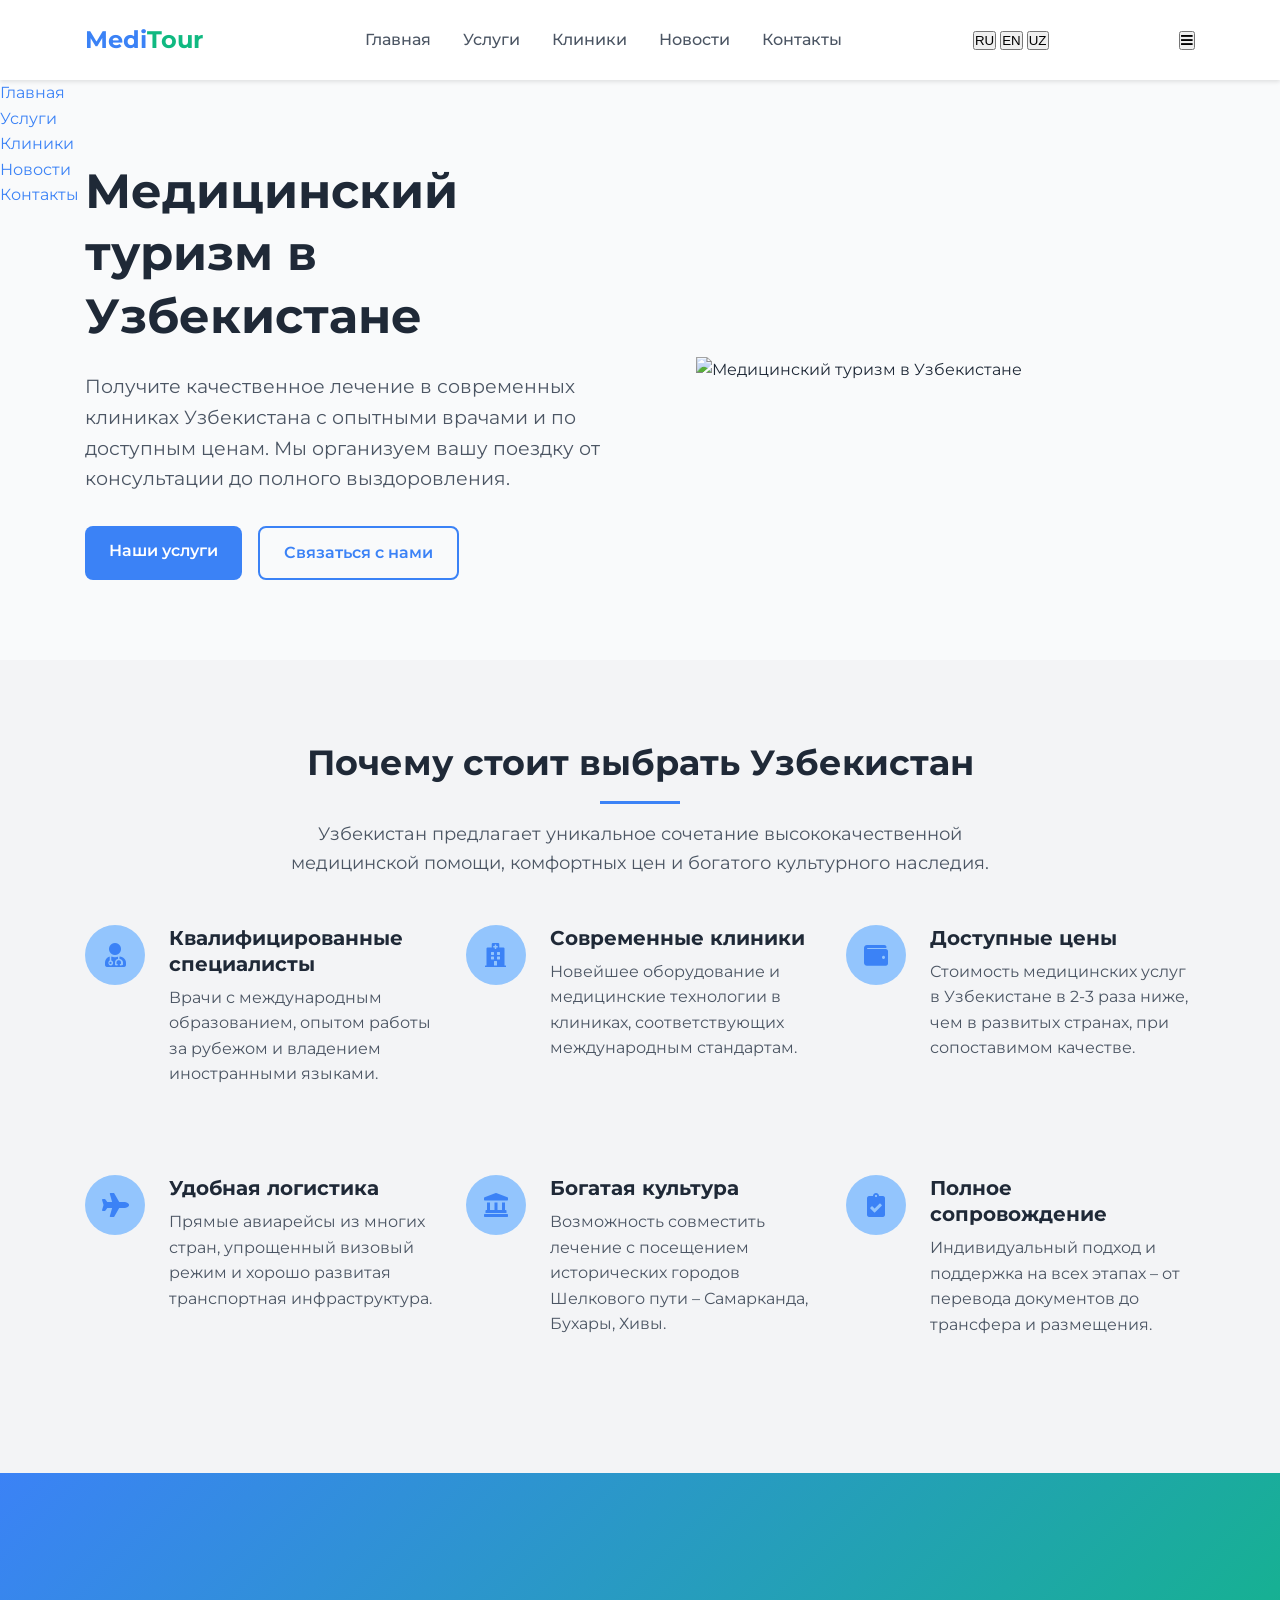
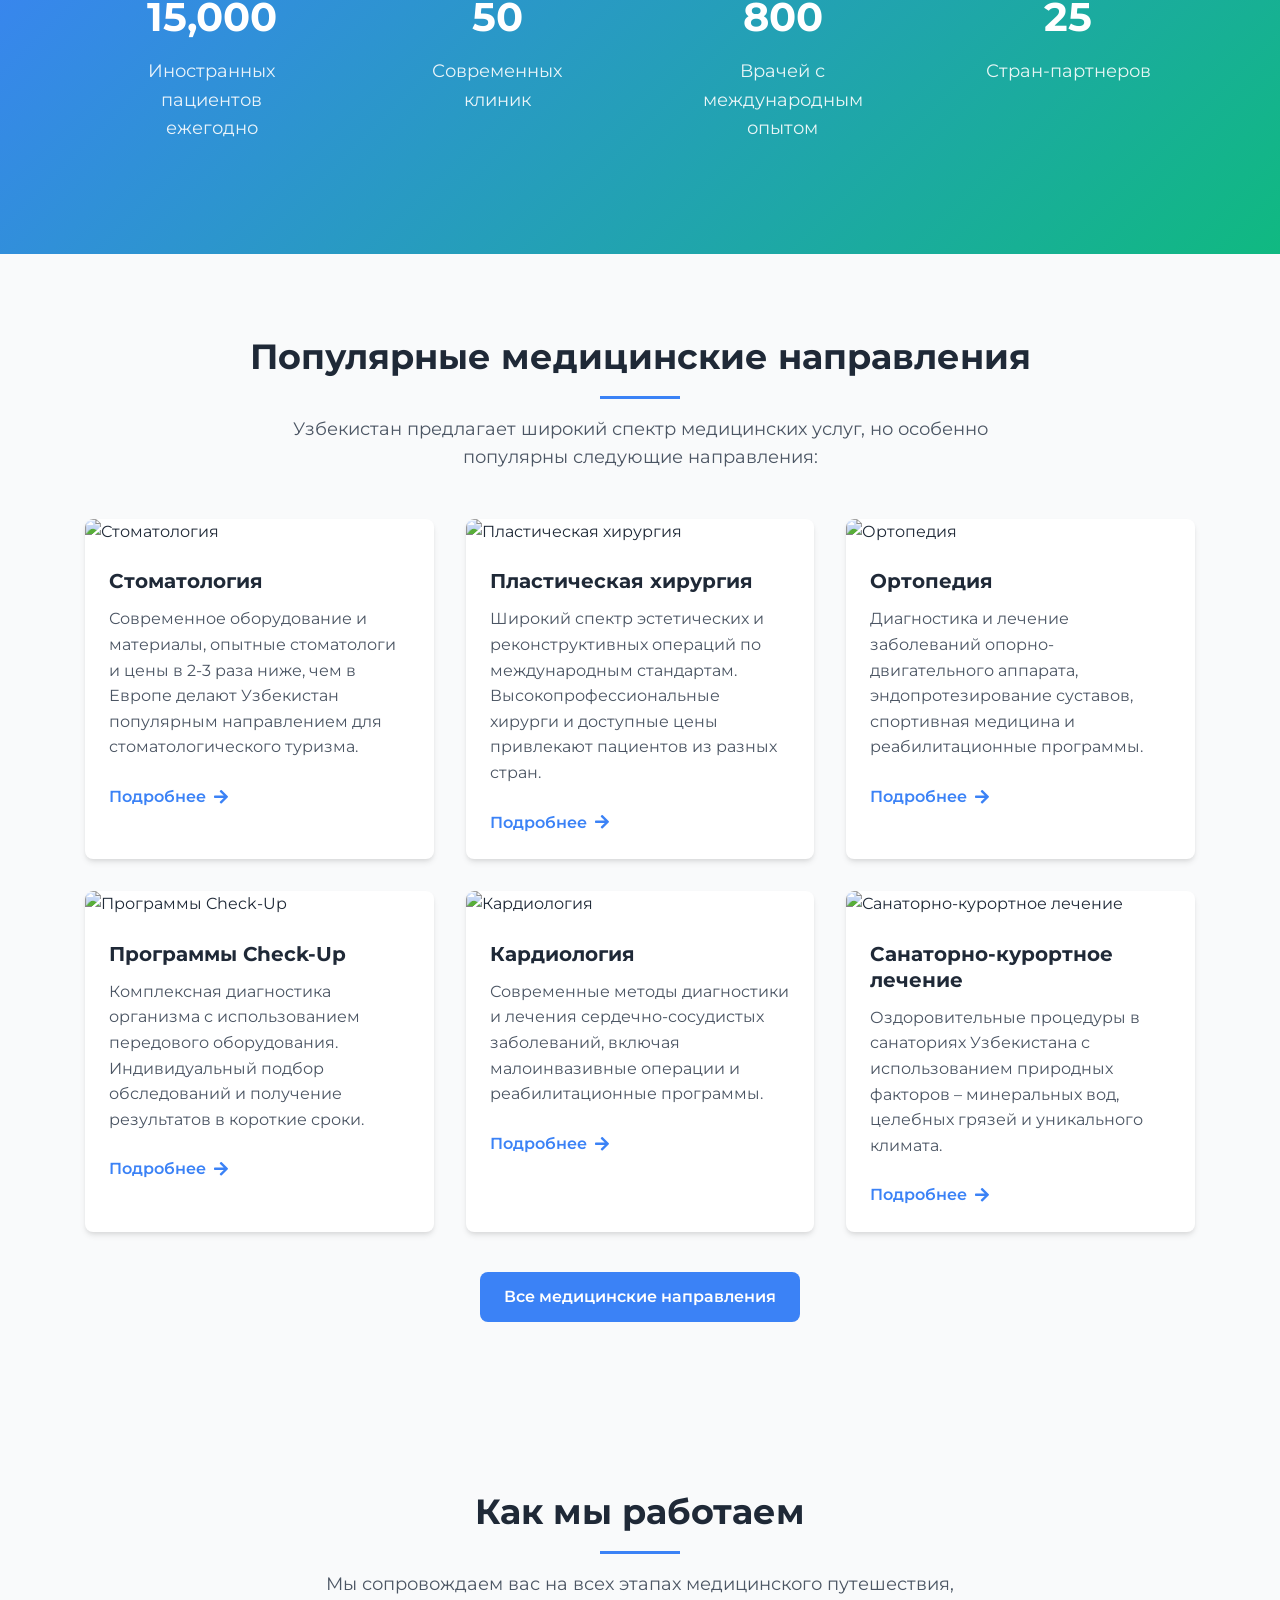
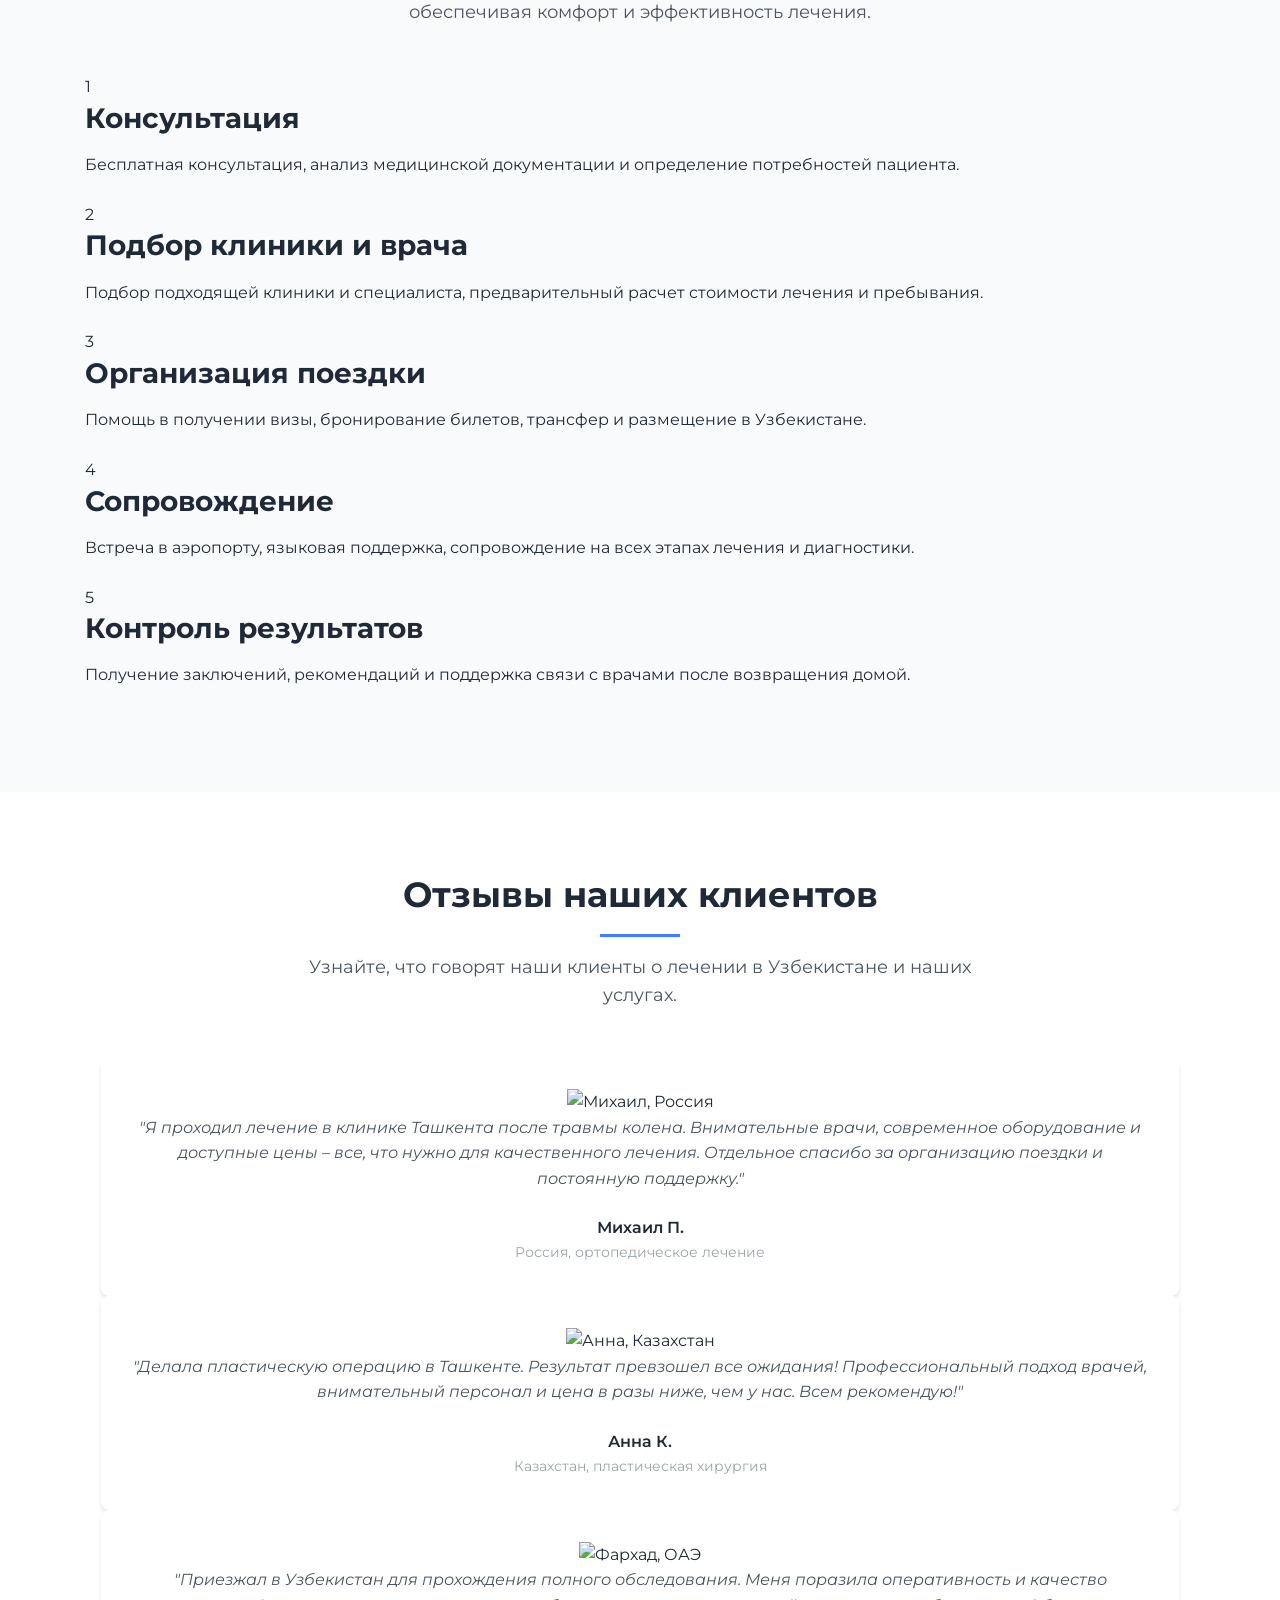
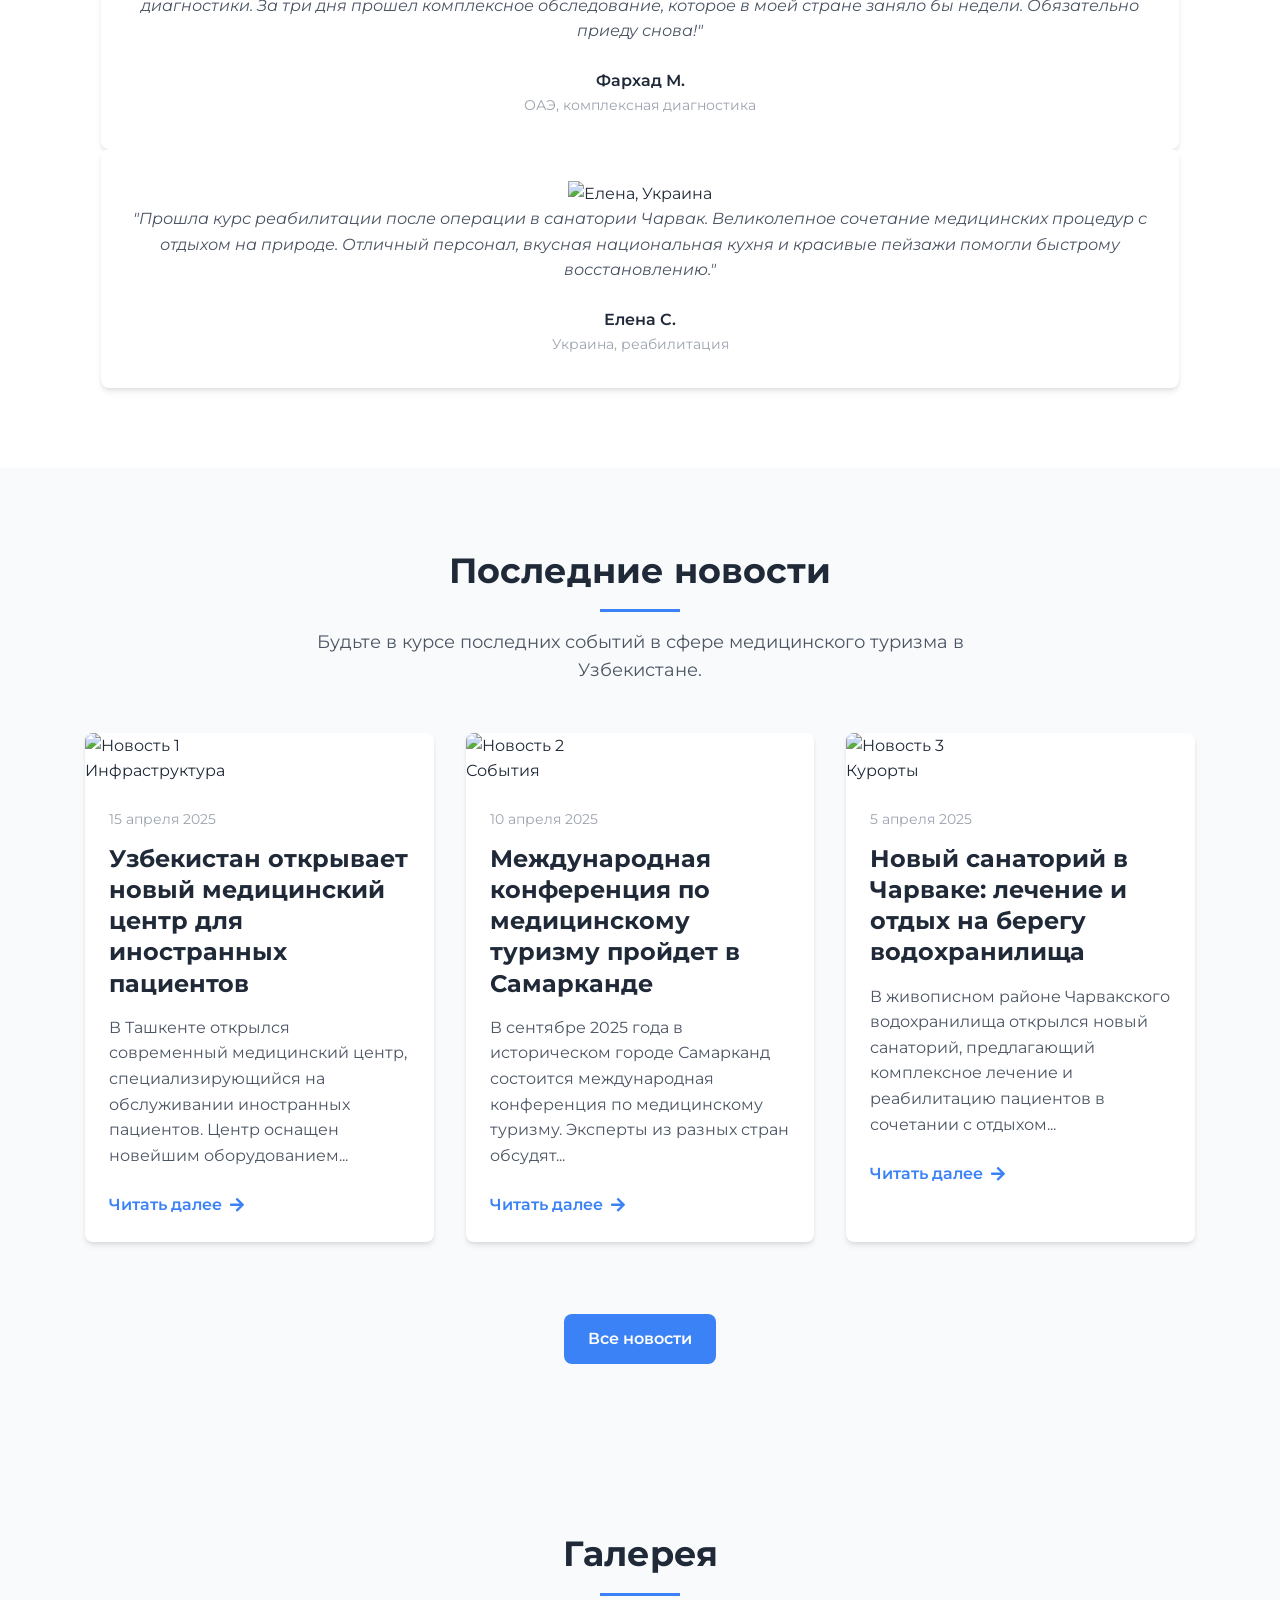
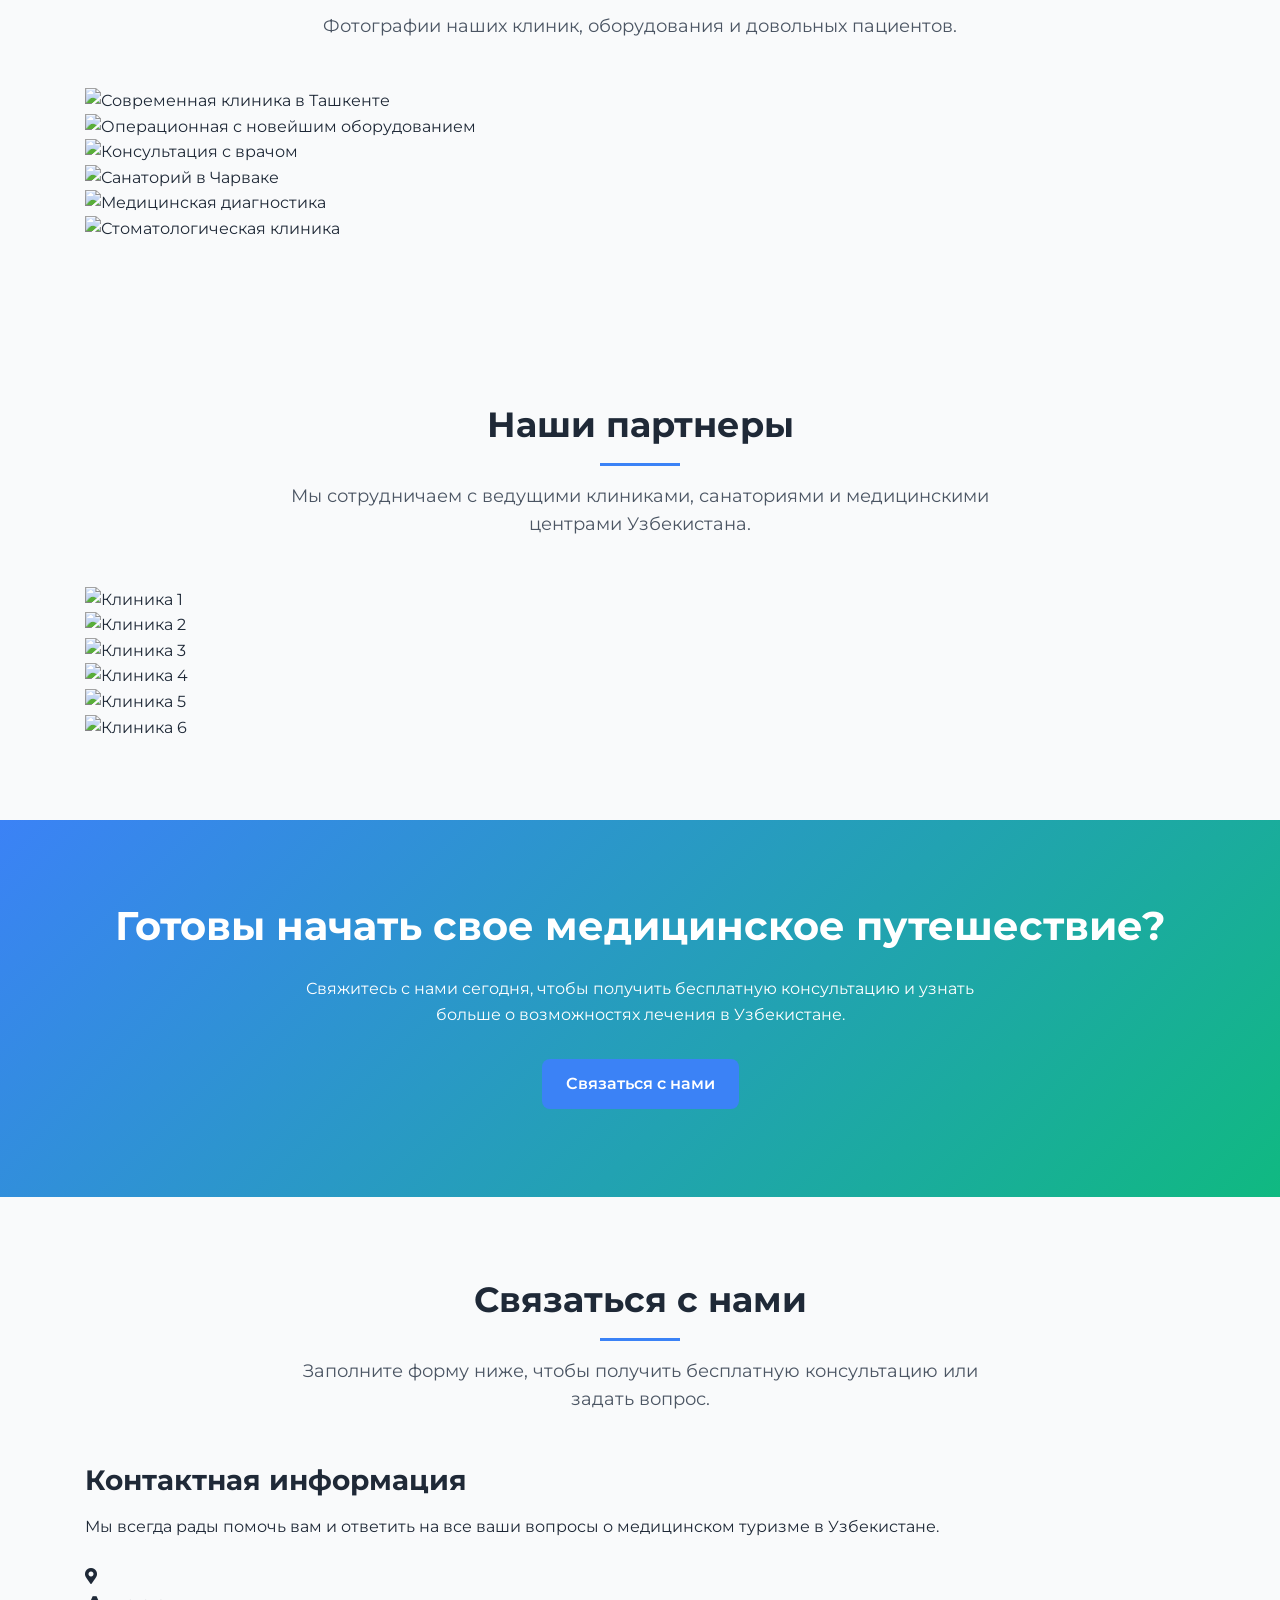
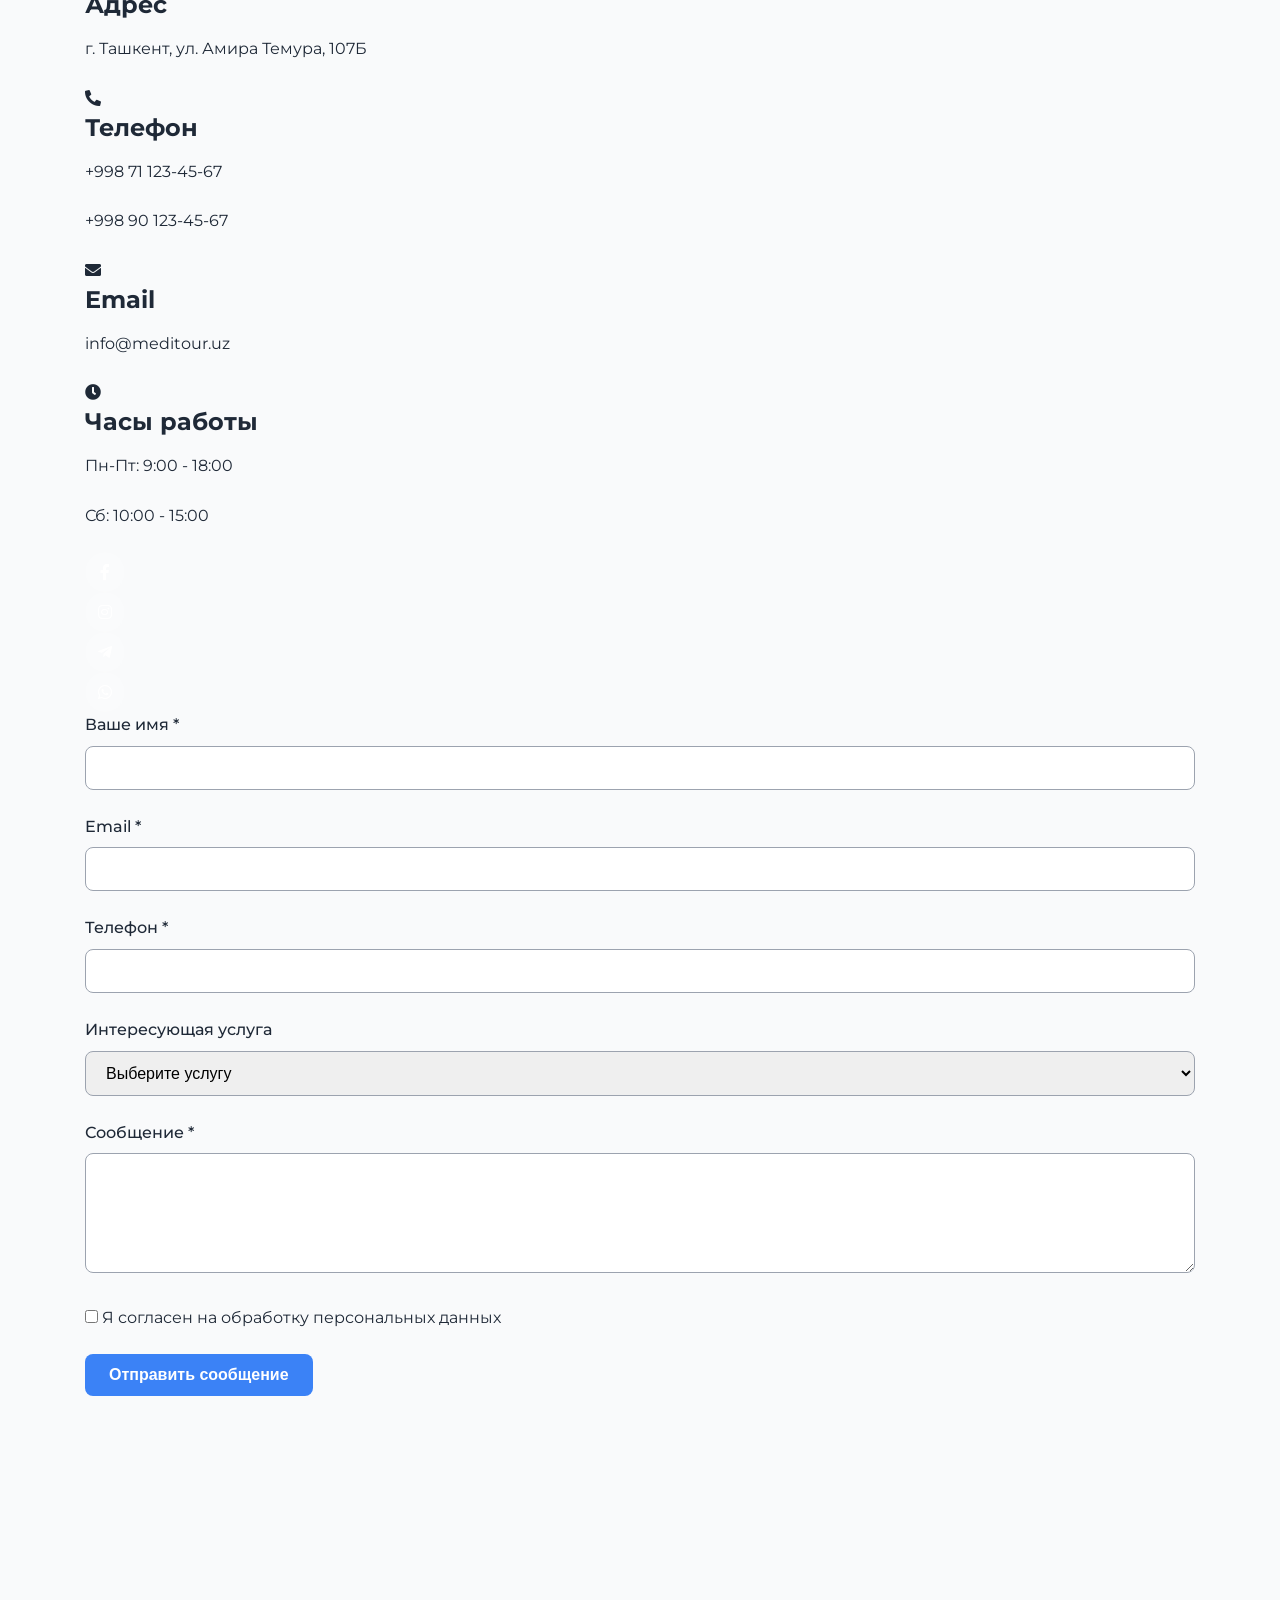
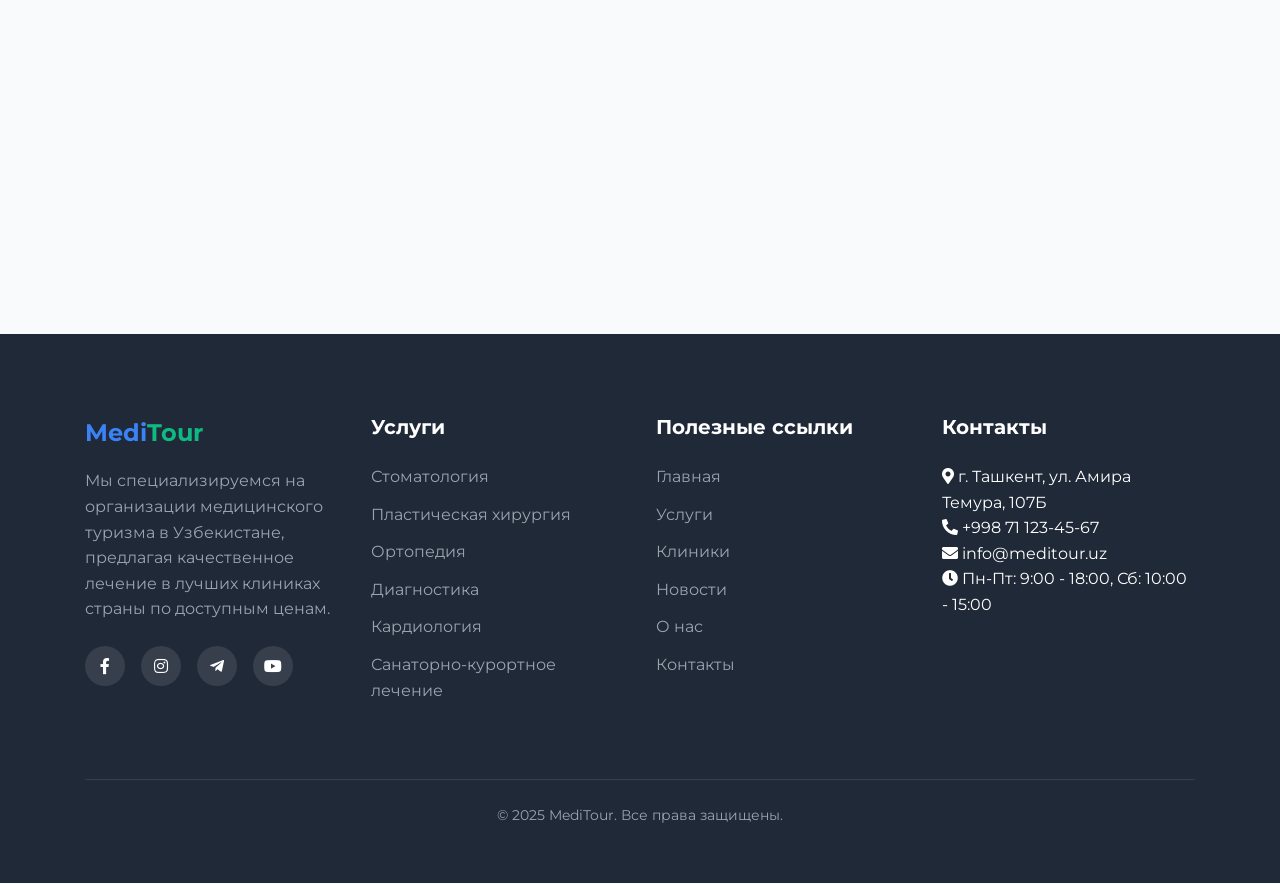
==== index.html @ 04b33776 "Add files via upload" ====
<!DOCTYPE html>
<html lang="en">
<head>
    <meta charset="UTF-8">
    <meta name="viewport" content="width=device-width, initial-scale=1.0">
    <title>Медицинский туризм в Узбекистане - MediTour</title>
    <meta name="description" content="Качественное медицинское обслуживание в Узбекистане для иностранных пациентов. Современные клиники, опытные врачи, доступные цены.">
    
    <!-- Favicon -->
    <link rel="icon" href="img/favicon.ico" type="image/x-icon">
    
    <!-- CSS -->
    <link rel="stylesheet" href="css/style.css">
    <link rel="stylesheet" href="css/animations.css">
    <link rel="stylesheet" href="css/responsive.css">
    
    <!-- Font Awesome -->
    <link rel="stylesheet" href="https://cdnjs.cloudflare.com/ajax/libs/font-awesome/5.15.4/css/all.min.css">
</head>
<body>
    <!-- Шапка сайта -->
    <header class="header">
        <div class="container header-container">
            <div class="logo">
                <a href="index.html" class="logo-text"><span class="primary">Medi</span><span class="secondary">Tour</span></a>
            </div>
            
            <nav class="nav">
                <ul class="nav-list">
                    <li class="nav-item"><a href="index.html" class="nav-link active">Главная</a></li>
                    <li class="nav-item"><a href="services.html" class="nav-link">Услуги</a></li>
                    <li class="nav-item"><a href="locations.html" class="nav-link">Клиники</a></li>
                    <li class="nav-item"><a href="news.html" class="nav-link">Новости</a></li>
                    <li class="nav-item"><a href="#contact" class="nav-link">Контакты</a></li>
                </ul>
            </nav>
            
            <div class="lang-switcher">
                <button class="lang-btn active" data-lang="ru">RU</button>
                <button class="lang-btn" data-lang="en">EN</button>
                <button class="lang-btn" data-lang="uz">UZ</button>
            </div>
            
            <button class="mobile-menu-toggle">
                <i class="fas fa-bars"></i>
            </button>
        </div>
        
        <!-- Мобильное меню -->
        <div class="mobile-menu">
            <ul class="mobile-menu-list">
                <li class="mobile-menu-item"><a href="index.html" class="mobile-menu-link active">Главная</a></li>
                <li class="mobile-menu-item"><a href="services.html" class="mobile-menu-link">Услуги</a></li>
                <li class="mobile-menu-item"><a href="locations.html" class="mobile-menu-link">Клиники</a></li>
                <li class="mobile-menu-item"><a href="news.html" class="mobile-menu-link">Новости</a></li>
                <li class="mobile-menu-item"><a href="#contact" class="mobile-menu-link">Контакты</a></li>
            </ul>
        </div>
    </header>

    <!-- Главная секция -->
    <section class="hero">
        <div class="container hero-content">
            <div class="hero-text slide-in-left">
                <h1 class="hero-title">Медицинский туризм в Узбекистане</h1>
                <p class="hero-subtitle">Получите качественное лечение в современных клиниках Узбекистана с опытными врачами и по доступным ценам. Мы организуем вашу поездку от консультации до полного выздоровления.</p>
                <div class="btn-group">
                    <a href="services.html" class="btn btn-primary btn-ripple">Наши услуги</a>
                    <a href="#contact" class="btn btn-outline">Связаться с нами</a>
                </div>
            </div>
            <div class="hero-image slide-in-right">
                <img src="img/hero-image.jpg" alt="Медицинский туризм в Узбекистане">
            </div>
        </div>
    </section>

    <!-- Секция преимуществ -->
    <section class="section features">
        <div class="container">
            <div class="section-header">
                <h2 class="section-title fade-in">Почему стоит выбрать Узбекистан</h2>
                <div class="section-divider"></div>
                <p class="section-subtitle fade-in">Узбекистан предлагает уникальное сочетание высококачественной медицинской помощи, комфортных цен и богатого культурного наследия.</p>
            </div>
            
            <div class="grid grid-3">
                <div class="feature-item fade-in">
                    <div class="feature-icon">
                        <i class="fas fa-user-md"></i>
                    </div>
                    <div class="feature-content">
                        <h3>Квалифицированные специалисты</h3>
                        <p>Врачи с международным образованием, опытом работы за рубежом и владением иностранными языками.</p>
                    </div>
                </div>
                
                <div class="feature-item fade-in delay-1">
                    <div class="feature-icon">
                        <i class="fas fa-hospital"></i>
                    </div>
                    <div class="feature-content">
                        <h3>Современные клиники</h3>
                        <p>Новейшее оборудование и медицинские технологии в клиниках, соответствующих международным стандартам.</p>
                    </div>
                </div>
                
                <div class="feature-item fade-in delay-2">
                    <div class="feature-icon">
                        <i class="fas fa-wallet"></i>
                    </div>
                    <div class="feature-content">
                        <h3>Доступные цены</h3>
                        <p>Стоимость медицинских услуг в Узбекистане в 2-3 раза ниже, чем в развитых странах, при сопоставимом качестве.</p>
                    </div>
                </div>
                
                <div class="feature-item fade-in delay-3">
                    <div class="feature-icon">
                        <i class="fas fa-plane"></i>
                    </div>
                    <div class="feature-content">
                        <h3>Удобная логистика</h3>
                        <p>Прямые авиарейсы из многих стран, упрощенный визовый режим и хорошо развитая транспортная инфраструктура.</p>
                    </div>
                </div>
                
                <div class="feature-item fade-in delay-4">
                    <div class="feature-icon">
                        <i class="fas fa-landmark"></i>
                    </div>
                    <div class="feature-content">
                        <h3>Богатая культура</h3>
                        <p>Возможность совместить лечение с посещением исторических городов Шелкового пути – Самарканда, Бухары, Хивы.</p>
                    </div>
                </div>
                
                <div class="feature-item fade-in delay-5">
                    <div class="feature-icon">
                        <i class="fas fa-clipboard-check"></i>
                    </div>
                    <div class="feature-content">
                        <h3>Полное сопровождение</h3>
                        <p>Индивидуальный подход и поддержка на всех этапах – от перевода документов до трансфера и размещения.</p>
                    </div>
                </div>
            </div>
        </div>
    </section>

    <!-- Статистика -->
    <section class="section stats">
        <div class="container">
            <div class="stats-grid">
                <div class="stat-item fade-in">
                    <div class="stat-number counter" data-target="15000">0</div>
                    <div class="stat-text">Иностранных пациентов ежегодно</div>
                </div>
                
                <div class="stat-item fade-in delay-1">
                    <div class="stat-number counter" data-target="50">0</div>
                    <div class="stat-text">Современных клиник</div>
                </div>
                
                <div class="stat-item fade-in delay-2">
                    <div class="stat-number counter" data-target="800">0</div>
                    <div class="stat-text">Врачей с международным опытом</div>
                </div>
                
                <div class="stat-item fade-in delay-3">
                    <div class="stat-number counter" data-target="25">0</div>
                    <div class="stat-text">Стран-партнеров</div>
                </div>
            </div>
        </div>
    </section>

    <!-- Популярные направления -->
    <section class="section services">
        <div class="container">
            <div class="section-header">
                <h2 class="section-title fade-in">Популярные медицинские направления</h2>
                <div class="section-divider"></div>
                <p class="section-subtitle fade-in">Узбекистан предлагает широкий спектр медицинских услуг, но особенно популярны следующие направления:</p>
            </div>
            
            <div class="grid grid-3">
                <div class="card service-card fade-in">
                    <div class="image-zoom">
                        <img src="img/services/dental.jpg" alt="Стоматология" class="card-image">
                    </div>
                    <div class="card-content">
                        <h3 class="card-title">Стоматология</h3>
                        <p class="card-text">Современное оборудование и материалы, опытные стоматологи и цены в 2-3 раза ниже, чем в Европе делают Узбекистан популярным направлением для стоматологического туризма.</p>
                        <a href="services.html#dental" class="card-link">Подробнее <i class="fas fa-arrow-right"></i></a>
                    </div>
                </div>
                
                <div class="card service-card fade-in delay-1">
                    <div class="image-zoom">
                        <img src="img/services/plastic.jpg" alt="Пластическая хирургия" class="card-image">
                    </div>
                    <div class="card-content">
                        <h3 class="card-title">Пластическая хирургия</h3>
                        <p class="card-text">Широкий спектр эстетических и реконструктивных операций по международным стандартам. Высокопрофессиональные хирурги и доступные цены привлекают пациентов из разных стран.</p>
                        <a href="services.html#plastic" class="card-link">Подробнее <i class="fas fa-arrow-right"></i></a>
                    </div>
                </div>
                
                <div class="card service-card fade-in delay-2">
                    <div class="image-zoom">
                        <img src="img/services/orthopedics.jpg" alt="Ортопедия" class="card-image">
                    </div>
                    <div class="card-content">
                        <h3 class="card-title">Ортопедия</h3>
                        <p class="card-text">Диагностика и лечение заболеваний опорно-двигательного аппарата, эндопротезирование суставов, спортивная медицина и реабилитационные программы.</p>
                        <a href="services.html#orthopedics" class="card-link">Подробнее <i class="fas fa-arrow-right"></i></a>
                    </div>
                </div>
                
                <div class="card service-card fade-in delay-3">
                    <div class="image-zoom">
                        <img src="img/services/checkup.jpg" alt="Программы Check-Up" class="card-image">
                    </div>
                    <div class="card-content">
                        <h3 class="card-title">Программы Check-Up</h3>
                        <p class="card-text">Комплексная диагностика организма с использованием передового оборудования. Индивидуальный подбор обследований и получение результатов в короткие сроки.</p>
                        <a href="services.html#checkup" class="card-link">Подробнее <i class="fas fa-arrow-right"></i></a>
                    </div>
                </div>
                
                <div class="card service-card fade-in delay-4">
                    <div class="image-zoom">
                        <img src="img/services/cardiology.jpg" alt="Кардиология" class="card-image">
                    </div>
                    <div class="card-content">
                        <h3 class="card-title">Кардиология</h3>
                        <p class="card-text">Современные методы диагностики и лечения сердечно-сосудистых заболеваний, включая малоинвазивные операции и реабилитационные программы.</p>
                        <a href="services.html#cardiology" class="card-link">Подробнее <i class="fas fa-arrow-right"></i></a>
                    </div>
                </div>
                
                <div class="card service-card fade-in delay-5">
                    <div class="image-zoom">
                        <img src="img/services/spa.jpg" alt="Санаторно-курортное лечение" class="card-image">
                    </div>
                    <div class="card-content">
                        <h3 class="card-title">Санаторно-курортное лечение</h3>
                        <p class="card-text">Оздоровительные процедуры в санаториях Узбекистана с использованием природных факторов – минеральных вод, целебных грязей и уникального климата.</p>
                        <a href="services.html#spa" class="card-link">Подробнее <i class="fas fa-arrow-right"></i></a>
                    </div>
                </div>
            </div>
            
            <div class="text-center mt-5">
                <a href="services.html" class="btn btn-primary btn-ripple fade-in">Все медицинские направления</a>
            </div>
        </div>
    </section>

    <!-- Как мы работаем -->
    <section class="section process bg-gray-light">
        <div class="container">
            <div class="section-header">
                <h2 class="section-title fade-in">Как мы работаем</h2>
                <div class="section-divider"></div>
                <p class="section-subtitle fade-in">Мы сопровождаем вас на всех этапах медицинского путешествия, обеспечивая комфорт и эффективность лечения.</p>
            </div>
            
            <div class="process-steps">
                <div class="process-step fade-in">
                    <div class="process-step-number">1</div>
                    <div class="process-step-content">
                        <h3>Консультация</h3>
                        <p>Бесплатная консультация, анализ медицинской документации и определение потребностей пациента.</p>
                    </div>
                </div>
                
                <div class="process-step fade-in delay-1">
                    <div class="process-step-number">2</div>
                    <div class="process-step-content">
                        <h3>Подбор клиники и врача</h3>
                        <p>Подбор подходящей клиники и специалиста, предварительный расчет стоимости лечения и пребывания.</p>
                    </div>
                </div>
                
                <div class="process-step fade-in delay-2">
                    <div class="process-step-number">3</div>
                    <div class="process-step-content">
                        <h3>Организация поездки</h3>
                        <p>Помощь в получении визы, бронирование билетов, трансфер и размещение в Узбекистане.</p>
                    </div>
                </div>
                
                <div class="process-step fade-in delay-3">
                    <div class="process-step-number">4</div>
                    <div class="process-step-content">
                        <h3>Сопровождение</h3>
                        <p>Встреча в аэропорту, языковая поддержка, сопровождение на всех этапах лечения и диагностики.</p>
                    </div>
                </div>
                
                <div class="process-step fade-in delay-4">
                    <div class="process-step-number">5</div>
                    <div class="process-step-content">
                        <h3>Контроль результатов</h3>
                        <p>Получение заключений, рекомендаций и поддержка связи с врачами после возвращения домой.</p>
                    </div>
                </div>
            </div>
        </div>
    </section>

    <!-- Отзывы клиентов -->
    <section class="section testimonials">
        <div class="container">
            <div class="section-header">
                <h2 class="section-title fade-in">Отзывы наших клиентов</h2>
                <div class="section-divider"></div>
                <p class="section-subtitle fade-in">Узнайте, что говорят наши клиенты о лечении в Узбекистане и наших услугах.</p>
            </div>
            
            <div class="testimonials-slider fade-in">
                <div class="testimonial-item">
                    <div class="testimonial-image">
                        <img src="img/testimonials/client1.jpg" alt="Михаил, Россия">
                    </div>
                    <div class="testimonial-text">
                        <p>"Я проходил лечение в клинике Ташкента после травмы колена. Внимательные врачи, современное оборудование и доступные цены – все, что нужно для качественного лечения. Отдельное спасибо за организацию поездки и постоянную поддержку."</p>
                    </div>
                    <div class="testimonial-author">Михаил П.</div>
                    <div class="testimonial-role">Россия, ортопедическое лечение</div>
                </div>
                
                <div class="testimonial-item">
                    <div class="testimonial-image">
                        <img src="img/testimonials/client2.jpg" alt="Анна, Казахстан">
                    </div>
                    <div class="testimonial-text">
                        <p>"Делала пластическую операцию в Ташкенте. Результат превзошел все ожидания! Профессиональный подход врачей, внимательный персонал и цена в разы ниже, чем у нас. Всем рекомендую!"</p>
                    </div>
                    <div class="testimonial-author">Анна К.</div>
                    <div class="testimonial-role">Казахстан, пластическая хирургия</div>
                </div>
                
                <div class="testimonial-item">
                    <div class="testimonial-image">
                        <img src="img/testimonials/client3.jpg" alt="Фархад, ОАЭ">
                    </div>
                    <div class="testimonial-text">
                        <p>"Приезжал в Узбекистан для прохождения полного обследования. Меня поразила оперативность и качество диагностики. За три дня прошел комплексное обследование, которое в моей стране заняло бы недели. Обязательно приеду снова!"</p>
                    </div>
                    <div class="testimonial-author">Фархад М.</div>
                    <div class="testimonial-role">ОАЭ, комплексная диагностика</div>
                </div>
                
                <div class="testimonial-item">
                    <div class="testimonial-image">
                        <img src="img/testimonials/client4.jpg" alt="Елена, Украина">
                    </div>
                    <div class="testimonial-text">
                        <p>"Прошла курс реабилитации после операции в санатории Чарвак. Великолепное сочетание медицинских процедур с отдыхом на природе. Отличный персонал, вкусная национальная кухня и красивые пейзажи помогли быстрому восстановлению."</p>
                    </div>
                    <div class="testimonial-author">Елена С.</div>
                    <div class="testimonial-role">Украина, реабилитация</div>
                </div>
            </div>
        </div>
    </section>

    <!-- Последние новости -->
    <section class="section news">
        <div class="container">
            <div class="section-header">
                <h2 class="section-title fade-in">Последние новости</h2>
                <div class="section-divider"></div>
                <p class="section-subtitle fade-in">Будьте в курсе последних событий в сфере медицинского туризма в Узбекистане.</p>
            </div>
            
            <div class="grid grid-3" id="news-container">
                <!-- Новости будут загружены с помощью JavaScript -->
                <!-- Заглушки для демонстрации -->
                <div class="news-item fade-in">
                    <div class="news-image-container">
                        <img src="img/news/news-1.jpg" alt="Новость 1" class="news-image">
                        <div class="news-category">Инфраструктура</div>
                    </div>
                    <div class="news-content">
                        <div class="news-date">15 апреля 2025</div>
                        <h3 class="news-title">Узбекистан открывает новый медицинский центр для иностранных пациентов</h3>
                        <p class="news-text">В Ташкенте открылся современный медицинский центр, специализирующийся на обслуживании иностранных пациентов. Центр оснащен новейшим оборудованием...</p>
                        <a href="news-detail.html?id=1" class="news-link">Читать далее <i class="fas fa-arrow-right"></i></a>
                    </div>
                </div>
                
                <div class="news-item fade-in delay-1">
                    <div class="news-image-container">
                        <img src="img/news/news-2.jpg" alt="Новость 2" class="news-image">
                        <div class="news-category">События</div>
                    </div>
                    <div class="news-content">
                        <div class="news-date">10 апреля 2025</div>
                        <h3 class="news-title">Международная конференция по медицинскому туризму пройдет в Самарканде</h3>
                        <p class="news-text">В сентябре 2025 года в историческом городе Самарканд состоится международная конференция по медицинскому туризму. Эксперты из разных стран обсудят...</p>
                        <a href="news-detail.html?id=2" class="news-link">Читать далее <i class="fas fa-arrow-right"></i></a>
                    </div>
                </div>
                
                <div class="news-item fade-in delay-2">
                    <div class="news-image-container">
                        <img src="img/news/news-3.jpg" alt="Новость 3" class="news-image">
                        <div class="news-category">Курорты</div>
                    </div>
                    <div class="news-content">
                        <div class="news-date">5 апреля 2025</div>
                        <h3 class="news-title">Новый санаторий в Чарваке: лечение и отдых на берегу водохранилища</h3>
                        <p class="news-text">В живописном районе Чарвакского водохранилища открылся новый санаторий, предлагающий комплексное лечение и реабилитацию пациентов в сочетании с отдыхом...</p>
                        <a href="news-detail.html?id=3" class="news-link">Читать далее <i class="fas fa-arrow-right"></i></a>
                    </div>
                </div>
            </div>
            
            <div class="text-center mt-5">
                <a href="news.html" class="btn btn-primary btn-ripple fade-in">Все новости</a>
            </div>
        </div>
    </section>

    <!-- Галерея -->
    <section class="section gallery">
        <div class="container">
            <div class="section-header">
                <h2 class="section-title fade-in">Галерея</h2>
                <div class="section-divider"></div>
                <p class="section-subtitle fade-in">Фотографии наших клиник, оборудования и довольных пациентов.</p>
            </div>
            
            <div class="gallery-grid fade-in">
                <div class="gallery-item">
                    <img src="img/gallery/gallery-1.jpg" alt="Современная клиника в Ташкенте">
                </div>
                <div class="gallery-item">
                    <img src="img/gallery/gallery-2.jpg" alt="Операционная с новейшим оборудованием">
                </div>
                <div class="gallery-item">
                    <img src="img/gallery/gallery-3.jpg" alt="Консультация с врачом">
                </div>
                <div class="gallery-item">
                    <img src="img/gallery/gallery-4.jpg" alt="Санаторий в Чарваке">
                </div>
                <div class="gallery-item">
                    <img src="img/gallery/gallery-5.jpg" alt="Медицинская диагностика">
                </div>
                <div class="gallery-item">
                    <img src="img/gallery/gallery-6.jpg" alt="Стоматологическая клиника">
                </div>
            </div>
        </div>
    </section>

    <!-- Партнеры -->
    <section class="section partners">
        <div class="container">
            <div class="section-header">
                <h2 class="section-title fade-in">Наши партнеры</h2>
                <div class="section-divider"></div>
                <p class="section-subtitle fade-in">Мы сотрудничаем с ведущими клиниками, санаториями и медицинскими центрами Узбекистана.</p>
            </div>
            
            <div class="partners-slider fade-in">
                <div class="partner-item">
                    <img src="img/partners/partner-1.png" alt="Клиника 1">
                </div>
                <div class="partner-item">
                    <img src="img/partners/partner-2.png" alt="Клиника 2">
                </div>
                <div class="partner-item">
                    <img src="img/partners/partner-3.png" alt="Клиника 3">
                </div>
                <div class="partner-item">
                    <img src="img/partners/partner-4.png" alt="Клиника 4">
                </div>
                <div class="partner-item">
                    <img src="img/partners/partner-5.png" alt="Клиника 5">
                </div>
                <div class="partner-item">
                    <img src="img/partners/partner-6.png" alt="Клиника 6">
                </div>
            </div>
        </div>
    </section>

    <!-- CTA секция -->
    <section class="section cta">
        <div class="container">
            <h2 class="cta-title fade-in">Готовы начать свое медицинское путешествие?</h2>
            <p class="cta-text fade-in">Свяжитесь с нами сегодня, чтобы получить бесплатную консультацию и узнать больше о возможностях лечения в Узбекистане.</p>
            <a href="#contact" class="btn btn-primary btn-ripple fade-in">Связаться с нами</a>
        </div>
    </section>

    <!-- Контактная форма -->
    <section id="contact" class="section contact">
        <div class="container">
            <div class="section-header">
                <h2 class="section-title fade-in">Связаться с нами</h2>
                <div class="section-divider"></div>
                <p class="section-subtitle fade-in">Заполните форму ниже, чтобы получить бесплатную консультацию или задать вопрос.</p>
            </div>
            
            <div class="contact-form-container">
                <div class="contact-info slide-in-left">
                    <h3>Контактная информация</h3>
                    <p>Мы всегда рады помочь вам и ответить на все ваши вопросы о медицинском туризме в Узбекистане.</p>
                    
                    <ul class="contact-info-list">
                        <li>
                            <i class="fas fa-map-marker-alt"></i>
                            <div>
                                <h4>Адрес</h4>
                                <p>г. Ташкент, ул. Амира Темура, 107Б</p>
                            </div>
                        </li>
                        <li>
                            <i class="fas fa-phone-alt"></i>
                            <div>
                                <h4>Телефон</h4>
                                <p>+998 71 123-45-67</p>
                                <p>+998 90 123-45-67</p>
                            </div>
                        </li>
                        <li>
                            <i class="fas fa-envelope"></i>
                            <div>
                                <h4>Email</h4>
                                <p>info@meditour.uz</p>
                            </div>
                        </li>
                        <li>
                            <i class="fas fa-clock"></i>
                            <div>
                                <h4>Часы работы</h4>
                                <p>Пн-Пт: 9:00 - 18:00</p>
                                <p>Сб: 10:00 - 15:00</p>
                            </div>
                        </li>
                    </ul>
                    
                    <div class="social-links">
                        <a href="#" class="social-link"><i class="fab fa-facebook-f"></i></a>
                        <a href="#" class="social-link"><i class="fab fa-instagram"></i></a>
                        <a href="#" class="social-link"><i class="fab fa-telegram-plane"></i></a>
                        <a href="#" class="social-link"><i class="fab fa-whatsapp"></i></a>
                    </div>
                </div>
                
                <div class="contact-form slide-in-right">
                    <form id="contact-form">
                        <div class="form-group">
                            <label for="name" class="form-label">Ваше имя *</label>
                            <input type="text" id="name" class="form-control" required>
                        </div>
                        
                        <div class="form-group">
                            <label for="email" class="form-label">Email *</label>
                            <input type="email" id="email" class="form-control" required>
                        </div>
                        
                        <div class="form-group">
                            <label for="phone" class="form-label">Телефон *</label>
                            <input type="tel" id="phone" class="form-control" required>
                        </div>
                        
                        <div class="form-group">
                            <label for="service" class="form-label">Интересующая услуга</label>
                            <select id="service" class="form-control">
                                <option value="">Выберите услугу</option>
                                <option value="dental">Стоматология</option>
                                <option value="plastic">Пластическая хирургия</option>
                                <option value="orthopedics">Ортопедия</option>
                                <option value="checkup">Диагностика (Check-Up)</option>
                                <option value="cardiology">Кардиология</option>
                                <option value="spa">Санаторно-курортное лечение</option>
                                <option value="other">Другое</option>
                            </select>
                        </div>
                        
                        <div class="form-group">
                            <label for="message" class="form-label">Сообщение *</label>
                            <textarea id="message" class="form-control" rows="5" required></textarea>
                        </div>
                        
                        <div class="form-group form-checkbox">
                            <input type="checkbox" id="consent" required>
                            <label for="consent">Я согласен на обработку персональных данных</label>
                        </div>
                        
                        <button type="submit" class="btn btn-primary btn-ripple">Отправить сообщение</button>
                    </form>
                </div>
            </div>
        </div>
    </section>

    <!-- Карта -->
    <section class="map-container">
        <iframe src="https://www.google.com/maps/embed?pb=!1m18!1m12!1m3!1d2996.4456088376953!2d69.2861142!3d41.3119081!2m3!1f0!2f0!3f0!3m2!1i1024!2i768!4f13.1!3m3!1m2!1s0x38ae8b40d847941d%3A0x5765a23b38bcb8cd!2sAmir%20Temur%20Avenue%2C%20Tashkent%2C%20Uzbekistan!5e0!3m2!1sen!2sus!4v1620569522284!5m2!1sen!2sus" width="100%" height="450" style="border:0;" allowfullscreen="" loading="lazy"></iframe>
    </section>

    <!-- Подвал сайта -->
    <footer class="footer">
        <div class="container">
            <div class="footer-grid">
                <div class="footer-col">
                    <div class="footer-logo">
                        <a href="index.html" class="logo-text"><span class="primary">Medi</span><span class="secondary">Tour</span></a>
                    </div>
                    <p class="footer-text">Мы специализируемся на организации медицинского туризма в Узбекистане, предлагая качественное лечение в лучших клиниках страны по доступным ценам.</p>
                    <div class="footer-social">
                        <a href="#" class="social-link"><i class="fab fa-facebook-f"></i></a>
                        <a href="#" class="social-link"><i class="fab fa-instagram"></i></a>
                        <a href="#" class="social-link"><i class="fab fa-telegram-plane"></i></a>
                        <a href="#" class="social-link"><i class="fab fa-youtube"></i></a>
                    </div>
                </div>
                
                <div class="footer-col">
                    <h3>Услуги</h3>
                    <ul class="footer-links">
                        <li><a href="services.html#dental">Стоматология</a></li>
                        <li><a href="services.html#plastic">Пластическая хирургия</a></li>
                        <li><a href="services.html#orthopedics">Ортопедия</a></li>
                        <li><a href="services.html#checkup">Диагностика</a></li>
                        <li><a href="services.html#cardiology">Кардиология</a></li>
                        <li><a href="services.html#spa">Санаторно-курортное лечение</a></li>
                    </ul>
                </div>
                
                <div class="footer-col">
                    <h3>Полезные ссылки</h3>
                    <ul class="footer-links">
                        <li><a href="index.html">Главная</a></li>
                        <li><a href="services.html">Услуги</a></li>
                        <li><a href="locations.html">Клиники</a></li>
                        <li><a href="news.html">Новости</a></li>
                        <li><a href="#about">О нас</a></li>
                        <li><a href="#contact">Контакты</a></li>
                    </ul>
                </div>
                
                <div class="footer-col">
                    <h3>Контакты</h3>
                    <ul class="footer-info">
                        <li><i class="fas fa-map-marker-alt"></i> г. Ташкент, ул. Амира Темура, 107Б</li>
                        <li><i class="fas fa-phone-alt"></i> +998 71 123-45-67</li>
                        <li><i class="fas fa-envelope"></i> info@meditour.uz</li>
                        <li><i class="fas fa-clock"></i> Пн-Пт: 9:00 - 18:00, Сб: 10:00 - 15:00</li>
                    </ul>
                </div>
            </div>
            
            <div class="footer-bottom">
                <p>&copy; 2025 MediTour. Все права защищены.</p>
            </div>
        </div>
    </footer>

    <!-- JavaScript -->
    <script type="module" src="js/main.js"></script>
    <script type="module" src="js/animations.js"></script>
    <script type="module" src="js/news.js"></script>
</body>
</html>
---- css/style.css ----
@import url('https://fonts.googleapis.com/css2?family=Montserrat:wght@300;400;500;600;700&display=swap');

:root {
  /* Основные цвета */
  --primary-color: #3b82f6; /* Голубой */
  --primary-dark: #2563eb;
  --primary-light: #93c5fd;
  --secondary-color: #10b981; /* Зеленый */
  --secondary-dark: #059669;
  --secondary-light: #6ee7b7;
  --dark-color: #1f2937;
  --light-color: #f9fafb;
  --gray-light: #f3f4f6;
  --gray-medium: #9ca3af;
  --gray-dark: #4b5563;
  --success-color: #10b981;
  --danger-color: #ef4444;
  --warning-color: #f59e0b;
  
  /* Размеры */
  --container-width: 1200px;
  --header-height: 80px;
  --border-radius: 8px;
  --box-shadow: 0 4px 6px -1px rgba(0, 0, 0, 0.1), 0 2px 4px -1px rgba(0, 0, 0, 0.06);
}

/* Базовые стили */
* {
  margin: 0;
  padding: 0;
  box-sizing: border-box;
}

html {
  scroll-behavior: smooth;
}

body {
  font-family: 'Montserrat', sans-serif;
  line-height: 1.6;
  color: var(--dark-color);
  background-color: var(--light-color);
}

a {
  text-decoration: none;
  color: var(--primary-color);
  transition: color 0.3s ease;
}

a:hover {
  color: var(--primary-dark);
}

ul {
  list-style: none;
}

img {
  max-width: 100%;
  height: auto;
}

/* Контейнер */
.container {
  width: 100%;
  max-width: var(--container-width);
  margin: 0 auto;
  padding: 0 20px;
}

/* Заголовки */
h1, h2, h3, h4, h5, h6 {
  font-weight: 700;
  line-height: 1.3;
  margin-bottom: 1rem;
}

h1 {
  font-size: 2.5rem;
}

h2 {
  font-size: 2rem;
}

h3 {
  font-size: 1.75rem;
}

h4 {
  font-size: 1.5rem;
}

h5 {
  font-size: 1.25rem;
}

h6 {
  font-size: 1rem;
}

p {
  margin-bottom: 1.5rem;
}

/* Шапка сайта */
.header {
  position: fixed;
  top: 0;
  left: 0;
  width: 100%;
  height: var(--header-height);
  background-color: white;
  box-shadow: 0 2px 4px rgba(0, 0, 0, 0.1);
  z-index: 1000;
}

.header-container {
  display: flex;
  align-items: center;
  justify-content: space-between;
  height: 100%;
}

.logo {
  display: flex;
  align-items: center;
}

.logo-text {
  font-size: 1.5rem;
  font-weight: 700;
}

.logo-text .primary {
  color: var(--primary-color);
}

.logo-text .secondary {
  color: var(--secondary-color);
}

/* Навигация */
.nav {
  display: flex;
  align-items: center;
}

.nav-list {
  display: flex;
}

.nav-item {
  margin-left: 2rem;
}

.nav-link {
  position: relative;
  color: var(--gray-dark);
  font-weight: 500;
  padding: 5px 0;
}

.nav-link:hover,
.nav-link.active {
  color: var(--primary-color);
}

.nav-link::after {
  content: '';
  position: absolute;
  bottom: -5px;
  left: 0;
  width: 0;
  height: 2px;
  background-color: var(--primary-color);
  transition: width 0.3s ease;
}

.nav-link:hover::after,
.nav-link.active::after {
  width: 100%;
}

/* Мобильная навигация */
.mobile-nav-toggle {
  display: none;
  background: none;
  border: none;
  font-size: 1.5rem;
  color: var(--dark-color);
  cursor: pointer;
}

/* Основные разделы */
.section {
  padding: 80px 0;
}

.section-header {
  text-align: center;
  margin-bottom: 3rem;
}

.section-title {
  color: var(--dark-color);
  margin-bottom: 1rem;
  font-size: 2.2rem;
}

.section-subtitle {
  color: var(--gray-dark);
  font-size: 1.1rem;
  max-width: 700px;
  margin: 0 auto;
}

.section-divider {
  width: 80px;
  height: 3px;
  background-color: var(--primary-color);
  margin: 1rem auto;
}

/* Hero секция */
.hero {
  padding: calc(var(--header-height) + 80px) 0 80px;
  background-color: var(--light-color);
  position: relative;
  overflow: hidden;
}

.hero::before {
  content: '';
  position: absolute;
  top: 0;
  left: 0;
  width: 100%;
  height: 100%;
  background-image: linear-gradient(135deg, rgba(147, 197, 253, 0.1) 0%, rgba(16, 185, 129, 0.1) 100%);
  z-index: -1;
}

.hero-content {
  display: flex;
  align-items: center;
  justify-content: space-between;
}

.hero-text {
  width: 50%;
}

.hero-title {
  font-size: 3rem;
  color: var(--dark-color);
  margin-bottom: 1.5rem;
}

.hero-subtitle {
  font-size: 1.2rem;
  color: var(--gray-dark);
  margin-bottom: 2rem;
}

.hero-image {
  width: 45%;
}

/* Кнопки */
.btn {
  display: inline-block;
  padding: 12px 24px;
  font-size: 1rem;
  font-weight: 600;
  text-align: center;
  border-radius: var(--border-radius);
  transition: all 0.3s ease;
  border: none;
  cursor: pointer;
}

.btn-primary {
  background-color: var(--primary-color);
  color: white;
}

.btn-primary:hover {
  background-color: var(--primary-dark);
  color: white;
}

.btn-secondary {
  background-color: var(--secondary-color);
  color: white;
}

.btn-secondary:hover {
  background-color: var(--secondary-dark);
  color: white;
}

.btn-outline {
  background-color: transparent;
  border: 2px solid var(--primary-color);
  color: var(--primary-color);
}

.btn-outline:hover {
  background-color: var(--primary-color);
  color: white;
}

.btn-group {
  display: flex;
  gap: 1rem;
  margin-top: 2rem;
}

/* Карточки */
.card {
  background-color: white;
  border-radius: var(--border-radius);
  box-shadow: var(--box-shadow);
  overflow: hidden;
  transition: transform 0.3s ease, box-shadow 0.3s ease;
}

.card:hover {
  transform: translateY(-10px);
  box-shadow: 0 10px 15px -3px rgba(0, 0, 0, 0.1), 0 4px 6px -2px rgba(0, 0, 0, 0.05);
}

.card-image {
  width: 100%;
  height: 200px;
  object-fit: cover;
}

.card-content {
  padding: 1.5rem;
}

.card-title {
  font-size: 1.25rem;
  margin-bottom: 0.75rem;
}

.card-text {
  color: var(--gray-dark);
  margin-bottom: 1.5rem;
}

.card-link {
  font-weight: 600;
  display: inline-flex;
  align-items: center;
}

.card-link i {
  margin-left: 0.5rem;
  transition: transform 0.3s ease;
}

.card-link:hover i {
  transform: translateX(5px);
}

/* Сетка */
.grid {
  display: grid;
  gap: 2rem;
}

.grid-2 {
  grid-template-columns: repeat(2, 1fr);
}

.grid-3 {
  grid-template-columns: repeat(3, 1fr);
}

.grid-4 {
  grid-template-columns: repeat(4, 1fr);
}

/* Особенности */
.features {
  background-color: var(--gray-light);
}

.feature-item {
  display: flex;
  align-items: flex-start;
  margin-bottom: 2rem;
}

.feature-icon {
  width: 60px;
  height: 60px;
  background-color: var(--primary-light);
  color: var(--primary-color);
  border-radius: 50%;
  display: flex;
  align-items: center;
  justify-content: center;
  font-size: 1.5rem;
  margin-right: 1.5rem;
  flex-shrink: 0;
}

.feature-content h3 {
  margin-bottom: 0.5rem;
  font-size: 1.25rem;
}

.feature-content p {
  color: var(--gray-dark);
}

/* Статистика */
.stats {
  background: linear-gradient(135deg, var(--primary-color) 0%, var(--secondary-color) 100%);
  color: white;
  text-align: center;
}

.stats-grid {
  display: grid;
  grid-template-columns: repeat(4, 1fr);
  gap: 2rem;
}

.stat-item {
  padding: 2rem;
}

.stat-number {
  font-size: 2.5rem;
  font-weight: 700;
  margin-bottom: 0.5rem;
}

.stat-text {
  font-size: 1.1rem;
  opacity: 0.9;
}

/* Отзывы */
.testimonials {
  background-color: white;
}

.testimonial-item {
  text-align: center;
  padding: 2rem;
  border-radius: var(--border-radius);
  background-color: white;
  box-shadow: var(--box-shadow);
  margin: 0 1rem;
}

.testimonial-text {
  font-style: italic;
  color: var(--gray-dark);
  margin-bottom: 1.5rem;
}

.testimonial-author {
  font-weight: 600;
  color: var(--dark-color);
}

.testimonial-role {
  font-size: 0.9rem;
  color: var(--gray-medium);
}

/* CTA секция */
.cta {
  background: linear-gradient(135deg, var(--primary-color) 0%, var(--secondary-color) 100%);
  color: white;
  text-align: center;
  padding: 5rem 0;
}

.cta-title {
  font-size: 2.5rem;
  margin-bottom: 1.5rem;
}

.cta-text {
  max-width: 700px;
  margin: 0 auto 2rem;
  opacity: 0.9;
}

/* Подвал сайта */
.footer {
  background-color: var(--dark-color);
  color: white;
  padding: 5rem 0 2rem;
}

.footer-grid {
  display: grid;
  grid-template-columns: repeat(4, 1fr);
  gap: 2rem;
}

.footer-col h3 {
  color: white;
  margin-bottom: 1.5rem;
  font-size: 1.25rem;
}

.footer-logo {
  margin-bottom: 1rem;
}

.footer-text {
  color: var(--gray-medium);
  margin-bottom: 1.5rem;
}

.footer-links li {
  margin-bottom: 0.75rem;
}

.footer-links a {
  color: var(--gray-medium);
  transition: color 0.3s ease;
}

.footer-links a:hover {
  color: white;
}

.footer-social {
  display: flex;
  gap: 1rem;
}

.social-link {
  width: 40px;
  height: 40px;
  background-color: rgba(255, 255, 255, 0.1);
  border-radius: 50%;
  display: flex;
  align-items: center;
  justify-content: center;
  color: white;
  transition: background-color 0.3s ease;
}

.social-link:hover {
  background-color: var(--primary-color);
}

.footer-bottom {
  margin-top: 4rem;
  padding-top: 1.5rem;
  border-top: 1px solid rgba(255, 255, 255, 0.1);
  text-align: center;
  color: var(--gray-medium);
  font-size: 0.9rem;
}

/* Формы */
.form-group {
  margin-bottom: 1.5rem;
}

.form-label {
  display: block;
  margin-bottom: 0.5rem;
  font-weight: 500;
}

.form-control {
  width: 100%;
  padding: 0.75rem 1rem;
  font-size: 1rem;
  border: 1px solid var(--gray-medium);
  border-radius: var(--border-radius);
  transition: border-color 0.3s ease;
}

.form-control:focus {
  outline: none;
  border-color: var(--primary-color);
}

textarea.form-control {
  min-height: 120px;
  resize: vertical;
}

/* Новости */
.news-item {
  background-color: white;
  border-radius: var(--border-radius);
  box-shadow: var(--box-shadow);
  overflow: hidden;
  transition: transform 0.3s ease, box-shadow 0.3s ease;
  margin-bottom: 2rem;
}

.news-item:hover {
  transform: translateY(-5px);
  box-shadow: 0 10px 15px -3px rgba(0, 0, 0, 0.1), 0 4px 6px -2px rgba(0, 0, 0, 0.05);
}

.news-image {
  width: 100%;
  height: 250px;
  object-fit: cover;
}

.news-content {
  padding: 1.5rem;
}

.news-date {
  color: var(--gray-medium);
  font-size: 0.9rem;
  margin-bottom: 0.75rem;
}

.news-title {
  font-size: 1.5rem;
  margin-bottom: 1rem;
}

.news-text {
  color: var(--gray-dark);
  margin-bottom: 1.5rem;
}

.news-link {
  font-weight: 600;
  display: inline-flex;
  align-items: center;
}

.news-link i {
  margin-left: 0.5rem;
  transition: transform 0.3s ease;
}

.news-link:hover i {
  transform: translateX(5px);
}

/* Админ-панель */
.admin-panel {
  padding-top: var(--header-height);
}

.admin-header {
  background-color: var(--dark-color);
  color: white;
  padding: 2rem 0;
}

.admin-title {
  margin-bottom: 0;
}

.admin-container {
  padding: 2rem 0;
}

.admin-card {
  background-color: white;
  border-radius: var(--border-radius);
  box-shadow: var(--box-shadow);
  padding: 2rem;
  margin-bottom: 2rem;
}

.admin-card-header {
  display: flex;
  justify-content: space-between;
  align-items: center;
  margin-bottom: 1.5rem;
  padding-bottom: 1rem;
  border-bottom: 1px solid var(--gray-light);
}

.admin-card-title {
  margin-bottom: 0;
  font-size: 1.25rem;
}

.table {
  width: 100%;
  border-collapse: collapse;
}

.table th,
.table td {
  padding: 1rem;
  text-align: left;
  border-bottom: 1px solid var(--gray-light);
}

.table th {
  font-weight: 600;
  background-color: var(--gray-light);
}

.action-btn {
  color: var(--primary-color);
  background: none;
  border: none;
  cursor: pointer;
  transition: color 0.3s ease;
}

.action-btn:hover {
  color: var(--primary-dark);
}

.action-btn.delete {
  color: var(--danger-color);
}

.action-btn.delete:hover {
  color: #dc2626;
}

/* Админ-форма */
.admin-form {
  max-width: 800px;
  margin: 0 auto;
}

.image-preview {
  width: 100%;
  height: 200px;
  background-color: var(--gray-light);
  border-radius: var(--border-radius);
  margin-bottom: 1rem;
  display: flex;
  align-items: center;
  justify-content: center;
  color: var(--gray-medium);
  font-size: 0.9rem;
  overflow: hidden;
}

.image-preview img {
  width: 100%;
  height: 100%;
  object-fit: cover;
}

.form-footer {
  display: flex;
  justify-content: flex-end;
  gap: 1rem;
  margin-top: 2rem;
}

/* Утилиты */
.text-center {
  text-align: center;
}

.mb-1 {
  margin-bottom: 0.5rem;
}

.mb-2 {
  margin-bottom: 1rem;
}

.mb-3 {
  margin-bottom: 1.5rem;
}

.mb-4 {
  margin-bottom: 2rem;
}

.mb-5 {
  margin-bottom: 2.5rem;
}

.mt-1 {
  margin-top: 0.5rem;
}

.mt-2 {
  margin-top: 1rem;
}

.mt-3 {
  margin-top: 1.5rem;
}

.mt-4 {
  margin-top: 2rem;
}

.mt-5 {
  margin-top: 2.5rem;
}

.hidden {
  display: none;
}
---- css/animations.css ----
/* 
* Стили анимаций для сайта медицинского туризма в Узбекистане
* MediTour - Узбекистан
*/

/* Базовые классы для анимаций */
.fade-in {
    opacity: 0;
    transform: translateY(20px);
    transition: opacity 0.6s ease-out, transform 0.6s ease-out;
    }

    .fade-in.appear {
    opacity: 1;
    transform: translateY(0);
    }

    .slide-in-left {
    opacity: 0;
    transform: translateX(-50px);
    transition: opacity 0.6s ease-out, transform 0.6s ease-out;
    }

    .slide-in-left.appear {
    opacity: 1;
    transform: translateX(0);
    }

    .slide-in-right {
    opacity: 0;
    transform: translateX(50px);
    transition: opacity 0.6s ease-out, transform 0.6s ease-out;
    }

    .slide-in-right.appear {
    opacity: 1;
    transform: translateX(0);
    }

    .zoom-in {
    opacity: 0;
    transform: scale(0.8);
    transition: opacity 0.6s ease-out, transform 0.6s ease-out;
    }

    .zoom-in.appear {
    opacity: 1;
    transform: scale(1);
    }

    /* Задержки для последовательной анимации */
    .delay-1 {
    transition-delay: 0.1s;
    }

    .delay-2 {
    transition-delay: 0.2s;
    }

    .delay-3 {
    transition-delay: 0.3s;
    }

    .delay-4 {
    transition-delay: 0.4s;
    }

    .delay-5 {
    transition-delay: 0.5s;
    }

    /* Пульсирующая анимация */
    @keyframes pulse {
    0% {
        transform: scale(1);
    }
    50% {
        transform: scale(1.05);
    }
    100% {
        transform: scale(1);
    }
    }

    .pulse {
    animation: pulse 2s infinite;
    }

    /* Плавное подсвечивание */
    @keyframes glow {
    0% {
        box-shadow: 0 0 5px rgba(59, 130, 246, 0.3);
    }
    50% {
        box-shadow: 0 0 20px rgba(59, 130, 246, 0.6);
    }
    100% {
        box-shadow: 0 0 5px rgba(59, 130, 246, 0.3);
    }
    }

    .glow {
    animation: glow 2s infinite;
    }

    /* Вращение */
    @keyframes rotate {
    from {
        transform: rotate(0deg);
    }
    to {
        transform: rotate(360deg);
    }
    }

    .rotate {
    animation: rotate 2s linear infinite;
    }

    /* Покачивание */
    @keyframes swing {
    0% {
        transform: rotate(0deg);
    }
    25% {
        transform: rotate(5deg);
    }
    75% {
        transform: rotate(-5deg);
    }
    100% {
        transform: rotate(0deg);
    }
    }

    .swing {
    animation: swing 2s ease-in-out infinite;
    }

    /* Анимация для иконок в карточках */
    .card:hover .card-icon {
    animation: swing 1s ease;
    }

    /* Анимация при наведении на кнопки */
    .btn-primary:hover,
    .btn-secondary:hover {
    animation: pulse 0.3s linear 1;
    }

    /* Анимация для счетчиков статистики */
    @keyframes countUp {
    0% {
        opacity: 0;
        transform: translateY(20px);
    }
    100% {
        opacity: 1;
        transform: translateY(0);
    }
    }

    .stat-number {
    animation: countUp 1s ease-out forwards;
    }

    /* Плавное появление модальных окон */
    @keyframes fadeIn {
    0% {
        opacity: 0;
    }
    100% {
        opacity: 1;
    }
    }

    .modal {
    animation: fadeIn 0.3s ease-out forwards;
    }

    /* Индикатор загрузки */
    @keyframes loading {
    0% {
        transform: rotate(0deg);
    }
    100% {
        transform: rotate(360deg);
    }
    }

    .loader {
    border: 4px solid rgba(255, 255, 255, 0.3);
    border-top: 4px solid var(--primary-color);
    border-radius: 50%;
    width: 30px;
    height: 30px;
    animation: loading 1s linear infinite;
    margin: 20px auto;
    }

    /* Анимация появления элементов с разных сторон */
    .slide-in-top {
    opacity: 0;
    transform: translateY(-30px);
    transition: opacity 0.6s ease-out, transform 0.6s ease-out;
    }

    .slide-in-top.appear {
    opacity: 1;
    transform: translateY(0);
    }

    .slide-in-bottom {
    opacity: 0;
    transform: translateY(30px);
    transition: opacity 0.6s ease-out, transform 0.6s ease-out;
    }

    .slide-in-bottom.appear {
    opacity: 1;
    transform: translateY(0);
    }

    /* Эффект волны на кнопках */
    @keyframes ripple {
    0% {
        transform: scale(0);
        opacity: 1;
    }
    100% {
        transform: scale(2.5);
        opacity: 0;
    }
    }

    .btn-ripple {
    position: relative;
    overflow: hidden;
    }

    .btn-ripple::after {
    content: '';
    position: absolute;
    top: 50%;
    left: 50%;
    width: 100%;
    height: 100%;
    background-color: rgba(255, 255, 255, 0.3);
    border-radius: 50%;
    transform: translate(-50%, -50%) scale(0);
    opacity: 1;
    }

    .btn-ripple:active::after {
    animation: ripple 0.5s ease-out;
    }

    /* Анимация прогресса */
    @keyframes progress {
    0% {
        width: 0%;
    }
    100% {
        width: 100%;
    }
    }

    .progress-bar {
    height: 6px;
    background-color: var(--primary-color);
    border-radius: 3px;
    width: 0%;
    animation: progress 2s ease-out forwards;
    }

    /* Анимация карточек */
    .card {
    transition: transform 0.3s ease, box-shadow 0.3s ease;
    }

    .card:hover {
    transform: translateY(-10px);
    box-shadow: 0 15px 30px rgba(0, 0, 0, 0.1);
    }

    /* Эффект перелистывания */
    @keyframes flip {
    0% {
        transform: rotateY(0deg);
    }
    100% {
        transform: rotateY(180deg);
    }
    }

    .flip-card {
    perspective: 1000px;
    height: 300px;
    }

    .flip-card-inner {
    position: relative;
    width: 100%;
    height: 100%;
    transition: transform 0.6s;
    transform-style: preserve-3d;
    }

    .flip-card:hover .flip-card-inner {
    transform: rotateY(180deg);
    }

    .flip-card-front, .flip-card-back {
    position: absolute;
    width: 100%;
    height: 100%;
    backface-visibility: hidden;
    border-radius: var(--border-radius);
    }

    .flip-card-front {
    background-color: white;
    z-index: 2;
    }

    .flip-card-back {
    background-color: var(--primary-color);
    color: white;
    transform: rotateY(180deg);
    display: flex;
    flex-direction: column;
    justify-content: center;
    align-items: center;
    padding: 20px;
    }

    /* Анимация при скролле */
    .scroll-animate {
    transition: all 0.5s ease;
    }

    .scroll-animate:not(.appear) {
    opacity: 0;
    transform: translateY(30px);
    }

    /* Мерцание */
    @keyframes blink {
    0%, 100% {
        opacity: 1;
    }
    50% {
        opacity: 0.5;
    }
    }

    .blink {
    animation: blink 1.5s infinite;
    }

    /* Увеличение изображения при наведении */
    .image-zoom {
    overflow: hidden;
    border-radius: var(--border-radius);
    }

    .image-zoom img {
    transition: transform 0.6s ease;
    }

    .image-zoom:hover img {
    transform: scale(1.1);
    }

    /* Постепенное появление нескольких элементов */
    .staggered-item {
    opacity: 0;
    transform: translateY(20px);
    }

    .staggered-item.appear {
    animation: stagger-fade-in 0.5s ease forwards;
    }

    @keyframes stagger-fade-in {
    0% {
        opacity: 0;
        transform: translateY(20px);
    }
    100% {
        opacity: 1;
        transform: translateY(0);
    }
    }

    /* Задержки для элементов */
    .staggered-item:nth-child(1) { animation-delay: 0.1s; }
    .staggered-item:nth-child(2) { animation-delay: 0.2s; }
    .staggered-item:nth-child(3) { animation-delay: 0.3s; }
    .staggered-item:nth-child(4) { animation-delay: 0.4s; }
    .staggered-item:nth-child(5) { animation-delay: 0.5s; }
    .staggered-item:nth-child(6) { animation-delay: 0.6s; }
    .staggered-item:nth-child(7) { animation-delay: 0.7s; }
    .staggered-item:nth-child(8) { animation-delay: 0.8s; }

    /* Анимация текста по буквам */
    .animated-text {
    display: inline-block;
    }

    .animated-text span {
    display: inline-block;
    opacity: 0;
    transform: translateY(10px);
    animation: text-animation 0.3s ease forwards;
    }

    @keyframes text-animation {
    to {
        opacity: 1;
        transform: translateY(0);
    }
    }

    /* Текст с градиентом */
    .gradient-text {
    background: linear-gradient(45deg, var(--primary-color), var(--secondary-color));
    -webkit-background-clip: text;
    background-clip: text;
    color: transparent;
    animation: gradient-shift 3s ease infinite;
    background-size: 200% 200%;
    }

    @keyframes gradient-shift {
    0% {
        background-position: 0% 50%;
    }
    50% {
        background-position: 100% 50%;
    }
    100% {
        background-position: 0% 50%;
    }
    }
---- css/responsive.css ----
/* 
* Стили для адаптивной верстки сайта медицинского туризма в Узбекистане
* MediTour - Узбекистан
*/

/* 
* Точки останова (breakpoints):
* 576px - Small (sm)
* 768px - Medium (md)
* 992px - Large (lg)
* 1200px - Extra Large (xl)
*/

/* Общие адаптивные стили */
img {
    max-width: 100%;
    height: auto;
  }
  
  .container {
    width: 100%;
    padding-right: 15px;
    padding-left: 15px;
    margin-right: auto;
    margin-left: auto;
  }
  
  /* Extra Large устройства (большие десктопы, 1200px и выше) */
  @media (min-width: 1200px) {
    .container {
      max-width: 1140px;
    }
  }
  
  /* Large устройства (десктопы, 992px и выше) */
  @media (min-width: 992px) and (max-width: 1199.98px) {
    .container {
      max-width: 960px;
    }
    
    h1 {
      font-size: 2.25rem;
    }
    
    h2 {
      font-size: 1.8rem;
    }
    
    .hero-title {
      font-size: 2.5rem;
    }
    
    .section {
      padding: 70px 0;
    }
  }
  
  /* Medium устройства (планшеты, 768px и выше) */
  @media (min-width: 768px) and (max-width: 991.98px) {
    .container {
      max-width: 720px;
    }
    
    h1 {
      font-size: 2rem;
    }
    
    h2 {
      font-size: 1.6rem;
    }
    
    h3 {
      font-size: 1.4rem;
    }
    
    .hero-title {
      font-size: 2.2rem;
    }
    
    .hero-subtitle {
      font-size: 1.1rem;
    }
    
    .section {
      padding: 60px 0;
    }
    
    .grid-3 {
      grid-template-columns: repeat(2, 1fr);
    }
    
    .grid-4 {
      grid-template-columns: repeat(2, 1fr);
    }
    
    .stats-grid {
      grid-template-columns: repeat(2, 1fr);
      gap: 30px;
    }
    
    .footer-grid {
      grid-template-columns: repeat(2, 1fr);
      gap: 30px;
    }
    
    .footer-col:last-child {
      margin-top: 30px;
    }
  }
  
  /* Small устройства (телефоны в ландшафтной ориентации, 576px и выше) */
  @media (min-width: 576px) and (max-width: 767.98px) {
    .container {
      max-width: 540px;
    }
    
    h1 {
      font-size: 1.8rem;
    }
    
    h2 {
      font-size: 1.5rem;
    }
    
    h3 {
      font-size: 1.3rem;
    }
    
    p {
      font-size: 0.95rem;
    }
    
    .section {
      padding: 50px 0;
    }
    
    .hero {
      padding-top: calc(var(--header-height) + 60px);
      padding-bottom: 60px;
    }
    
    .hero-content {
      flex-direction: column;
    }
    
    .hero-text {
      width: 100%;
      margin-bottom: 40px;
      text-align: center;
    }
    
    .hero-image {
      width: 100%;
    }
    
    .hero-title {
      font-size: 2rem;
    }
    
    .hero-subtitle {
      font-size: 1rem;
    }
    
    .grid-2, .grid-3, .grid-4 {
      grid-template-columns: 1fr;
    }
    
    .stats-grid {
      grid-template-columns: repeat(2, 1fr);
      gap: 20px;
    }
    
    .footer-grid {
      grid-template-columns: 1fr;
      gap: 30px;
    }
    
    .btn-group {
      flex-direction: column;
      gap: 0.75rem;
    }
    
    .btn {
      width: 100%;
    }
    
    .mobile-nav-toggle {
      display: block;
    }
    
    .nav {
      display: none;
      position: absolute;
      top: var(--header-height);
      left: 0;
      width: 100%;
      background-color: white;
      box-shadow: 0 4px 6px rgba(0, 0, 0, 0.1);
      flex-direction: column;
      padding: 20px 0;
    }
    
    .nav.show {
      display: flex;
    }
    
    .nav-list {
      flex-direction: column;
      width: 100%;
    }
    
    .nav-item {
      margin: 0;
      width: 100%;
      text-align: center;
      padding: 12px 0;
    }
    
    .feature-item {
      flex-direction: column;
      text-align: center;
    }
    
    .feature-icon {
      margin: 0 auto 20px;
    }
  }
  
  /* Extra Small устройства (телефоны в портретной ориентации, до 576px) */
  @media (max-width: 575.98px) {
    .container {
      width: 100%;
      padding: 0 15px;
    }
    
    h1 {
      font-size: 1.7rem;
    }
    
    h2 {
      font-size: 1.4rem;
    }
    
    h3 {
      font-size: 1.2rem;
    }
    
    p {
      font-size: 0.9rem;
      margin-bottom: 1.2rem;
    }
    
    .section {
      padding: 40px 0;
    }
    
    .section-header {
      margin-bottom: 2rem;
    }
    
    .hero {
      padding-top: calc(var(--header-height) + 50px);
      padding-bottom: 50px;
    }
    
    .hero-content {
      flex-direction: column;
    }
    
    .hero-text {
      width: 100%;
      margin-bottom: 30px;
      text-align: center;
    }
    
    .hero-image {
      width: 100%;
    }
    
    .hero-title {
      font-size: 1.8rem;
      margin-bottom: 1rem;
    }
    
    .hero-subtitle {
      font-size: 1rem;
      margin-bottom: 1.5rem;
    }
    
    .grid {
      gap: 1.5rem;
    }
    
    .grid-2, .grid-3, .grid-4 {
      grid-template-columns: 1fr;
    }
    
    .stats-grid {
      grid-template-columns: 1fr;
      gap: 20px;
    }
    
    .footer-grid {
      grid-template-columns: 1fr;
      gap: 30px;
    }
    
    .footer {
      padding: 3rem 0 1.5rem;
    }
    
    .footer-col {
      margin-bottom: 1.5rem;
    }
    
    .footer-bottom {
      margin-top: 2rem;
    }
    
    .btn-group {
      flex-direction: column;
      gap: 0.75rem;
      margin-top: 1.5rem;
    }
    
    .btn {
      width: 100%;
      padding: 10px 20px;
      font-size: 0.95rem;
    }
    
    .mobile-nav-toggle {
      display: block;
    }
    
    .nav {
      display: none;
      position: absolute;
      top: var(--header-height);
      left: 0;
      width: 100%;
      background-color: white;
      box-shadow: 0 4px 6px rgba(0, 0, 0, 0.1);
      flex-direction: column;
      padding: 20px 0;
    }
    
    .nav.show {
      display: flex;
    }
    
    .nav-list {
      flex-direction: column;
      width: 100%;
    }
    
    .nav-item {
      margin: 0;
      width: 100%;
      text-align: center;
      padding: 10px 0;
    }
    
    .feature-item {
      flex-direction: column;
      text-align: center;
      margin-bottom: 1.5rem;
    }
    
    .feature-icon {
      margin: 0 auto 15px;
      width: 50px;
      height: 50px;
      font-size: 1.2rem;
    }
    
    .feature-content h3 {
      font-size: 1.1rem;
    }
    
    .cta {
      padding: 3rem 0;
    }
    
    .cta-title {
      font-size: 1.6rem;
      margin-bottom: 1rem;
    }
    
    .card-content {
      padding: 1.2rem;
    }
    
    .testimonial-item {
      padding: 1.5rem;
      margin: 0 0.5rem;
    }
    
    .admin-card {
      padding: 1.5rem;
    }
    
    .table th, .table td {
      padding: 0.75rem;
    }
  }
  
  /* Портретная ориентация на планшетах и ниже */
  @media (max-width: 991.98px) {
    .hero-content {
      flex-direction: column;
    }
    
    .hero-text, .hero-image {
      width: 100%;
    }
    
    .hero-text {
      margin-bottom: 30px;
      text-align: center;
    }
    
    .btn-group {
      justify-content: center;
    }
  }
  
  /* Ландшафтная ориентация на мобильных */
  @media (max-height: 500px) and (max-width: 767.98px) {
    .hero {
      padding: calc(var(--header-height) + 30px) 0 30px;
    }
    
    .section {
      padding: 30px 0;
    }
    
    .hero-title {
      font-size: 1.8rem;
    }
  }
  
  /* Фиксы для очень маленьких экранов */
  @media (max-width: 360px) {
    h1 {
      font-size: 1.5rem;
    }
    
    h2 {
      font-size: 1.3rem;
    }
    
    .hero-title {
      font-size: 1.6rem;
    }
    
    .section-title {
      font-size: 1.8rem;
    }
  }
  
  /* Адаптивные стили для админ-панели */
  @media (max-width: 767.98px) {
    .admin-card-header {
      flex-direction: column;
      align-items: flex-start;
    }
    
    .admin-card-header .btn {
      margin-top: 1rem;
      width: 100%;
    }
    
    .form-footer {
      flex-direction: column;
      gap: 0.75rem;
    }
    
    .form-footer .btn {
      width: 100%;
    }
    
    .table {
      display: block;
      overflow-x: auto;
      white-space: nowrap;
    }
    
    .admin-form {
      padding: 0;
    }
  }
  
  /* Адаптивные стили для мобильного меню */
  @media (max-width: 767.98px) {
    .header-container {
      padding: 0 15px;
    }
    
    .mobile-menu {
      position: fixed;
      top: var(--header-height);
      left: 0;
      width: 100%;
      background-color: white;
      z-index: 999;
      box-shadow: 0 4px 6px rgba(0, 0, 0, 0.1);
      padding: 0;
      max-height: 0;
      overflow: hidden;
      transition: max-height 0.3s ease;
    }
    
    .mobile-menu.open {
      max-height: 300px;
      padding: 15px 0;
    }
    
    .mobile-menu-list {
      display: flex;
      flex-direction: column;
      padding: 0 20px;
    }
    
    .mobile-menu-item {
      padding: 10px 0;
      border-bottom: 1px solid var(--gray-light);
    }
    
    .mobile-menu-item:last-child {
      border-bottom: none;
    }
    
    .mobile-menu-link {
      display: block;
      color: var(--dark-color);
      font-weight: 500;
    }
    
    .mobile-menu-link.active {
      color: var(--primary-color);
    }
  }
  
  /* Адаптивные стили для карточек новостей */
  @media (max-width: 767.98px) {
    .news-item {
      margin-bottom: 1.5rem;
    }
    
    .news-image {
      height: 200px;
    }
    
    .news-content {
      padding: 1.2rem;
    }
    
    .news-title {
      font-size: 1.3rem;
      margin-bottom: 0.75rem;
    }
  }
  
  /* Адаптивные стили для секции контактов */
  @media (max-width: 767.98px) {
    .contact-form-container {
      flex-direction: column;
    }
    
    .contact-info, .contact-form {
      width: 100%;
    }
    
    .contact-info {
      margin-bottom: 2rem;
    }
    
    .contact-form {
      padding: 1.5rem;
    }
  }
  
  /* Адаптивные стили для карт */
  @media (max-width: 767.98px) {
    .map-container {
      height: 300px;
    }
  }
  
  /* Адаптивные стили для галереи */
  @media (max-width: 767.98px) {
    .gallery-grid {
      grid-template-columns: repeat(2, 1fr);
    }
  }
  
  @media (max-width: 575.98px) {
    .gallery-grid {
      grid-template-columns: 1fr;
    }
  }
  
  /* Печатная версия */
  @media print {
    .header, .footer, .hero, .cta, .mobile-nav-toggle, .btn-group {
      display: none !important;
    }
    
    body {
      font-size: 12pt;
      color: #000;
      background-color: #fff;
    }
    
    .container {
      width: 100%;
      max-width: 100%;
      padding: 0;
      margin: 0;
    }
    
    a {
      text-decoration: none;
      color: #000;
    }
    
    h1, h2, h3, h4, h5, h6 {
      page-break-after: avoid;
      page-break-inside: avoid;
    }
    
    img {
      max-width: 100% !important;
      page-break-inside: avoid;
    }
    
    p, blockquote, ul, ol, dl, table {
      page-break-inside: avoid;
    }
    
    .section {
      padding: 20px 0;
      margin-bottom: 20px;
      page-break-inside: avoid;
    }
    
    .card, .news-item {
      break-inside: avoid;
      box-shadow: none;
      border: 1px solid #ddd;
    }
  }
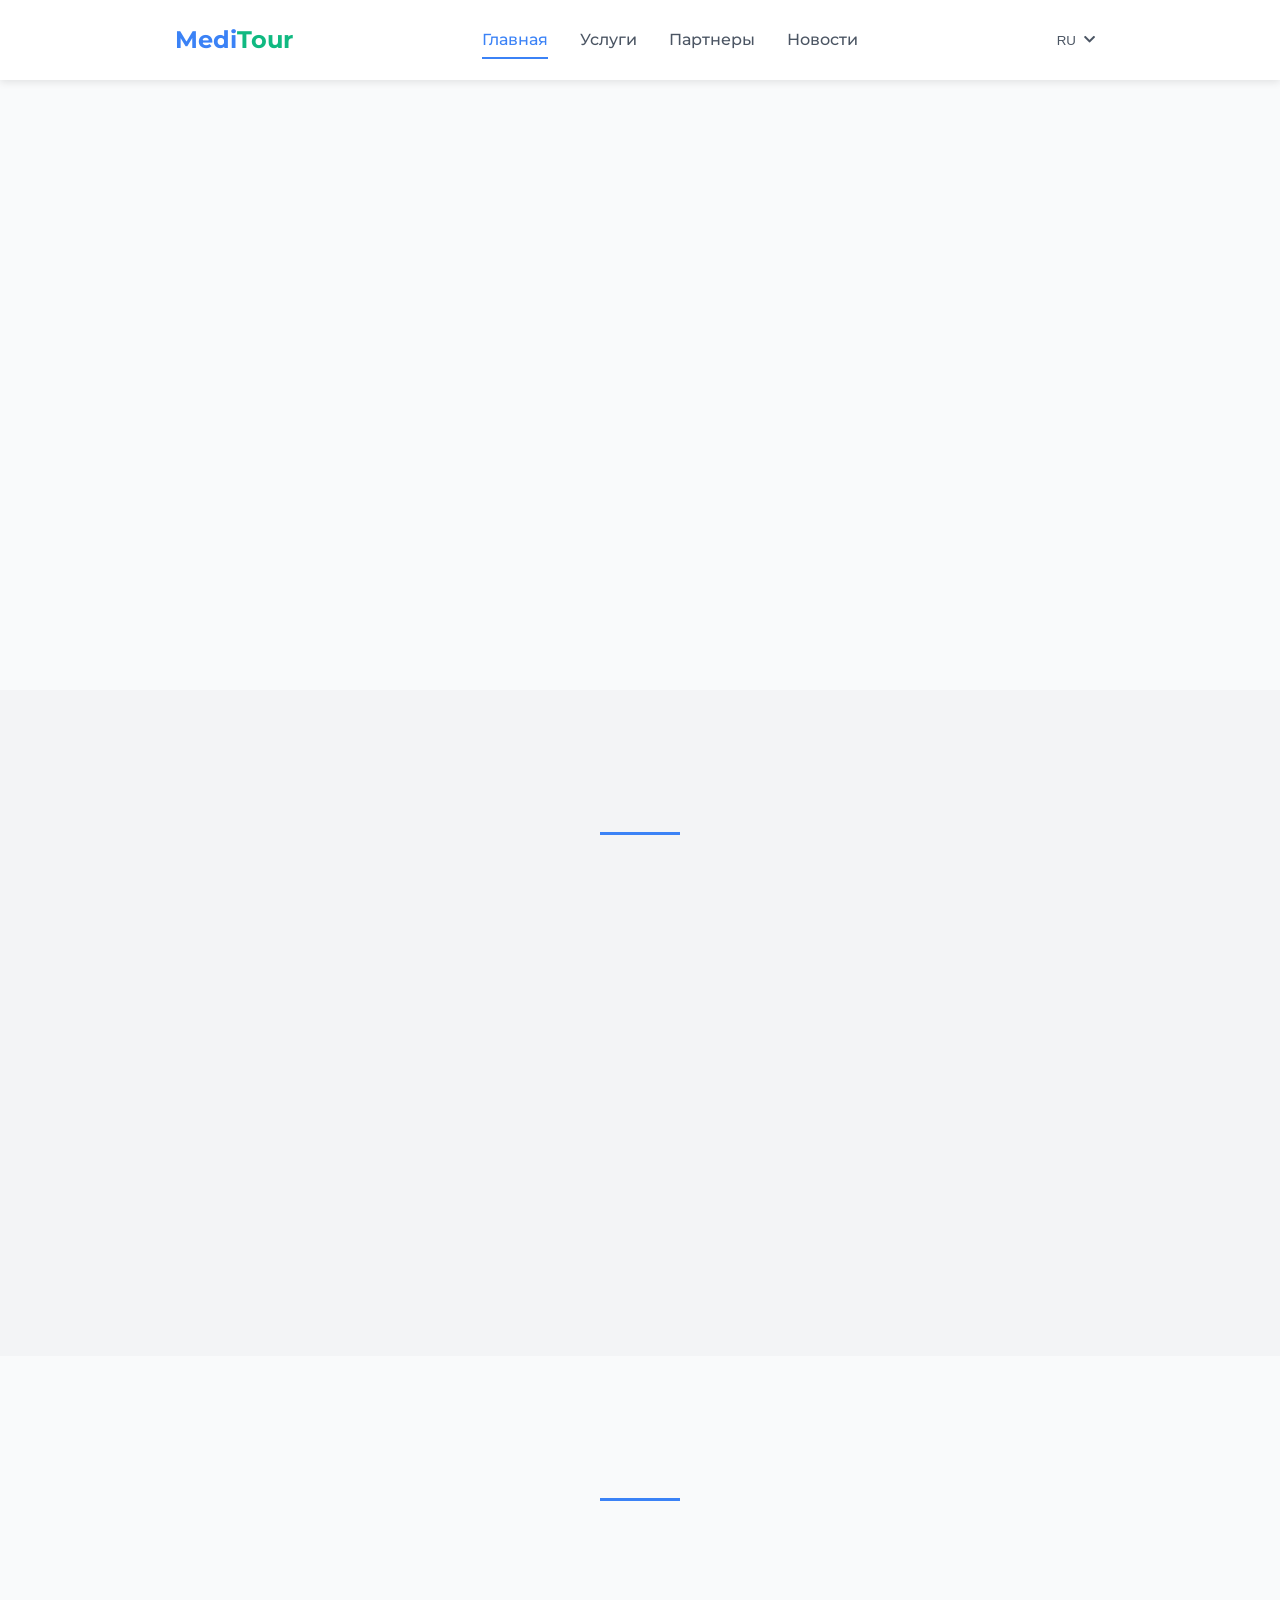
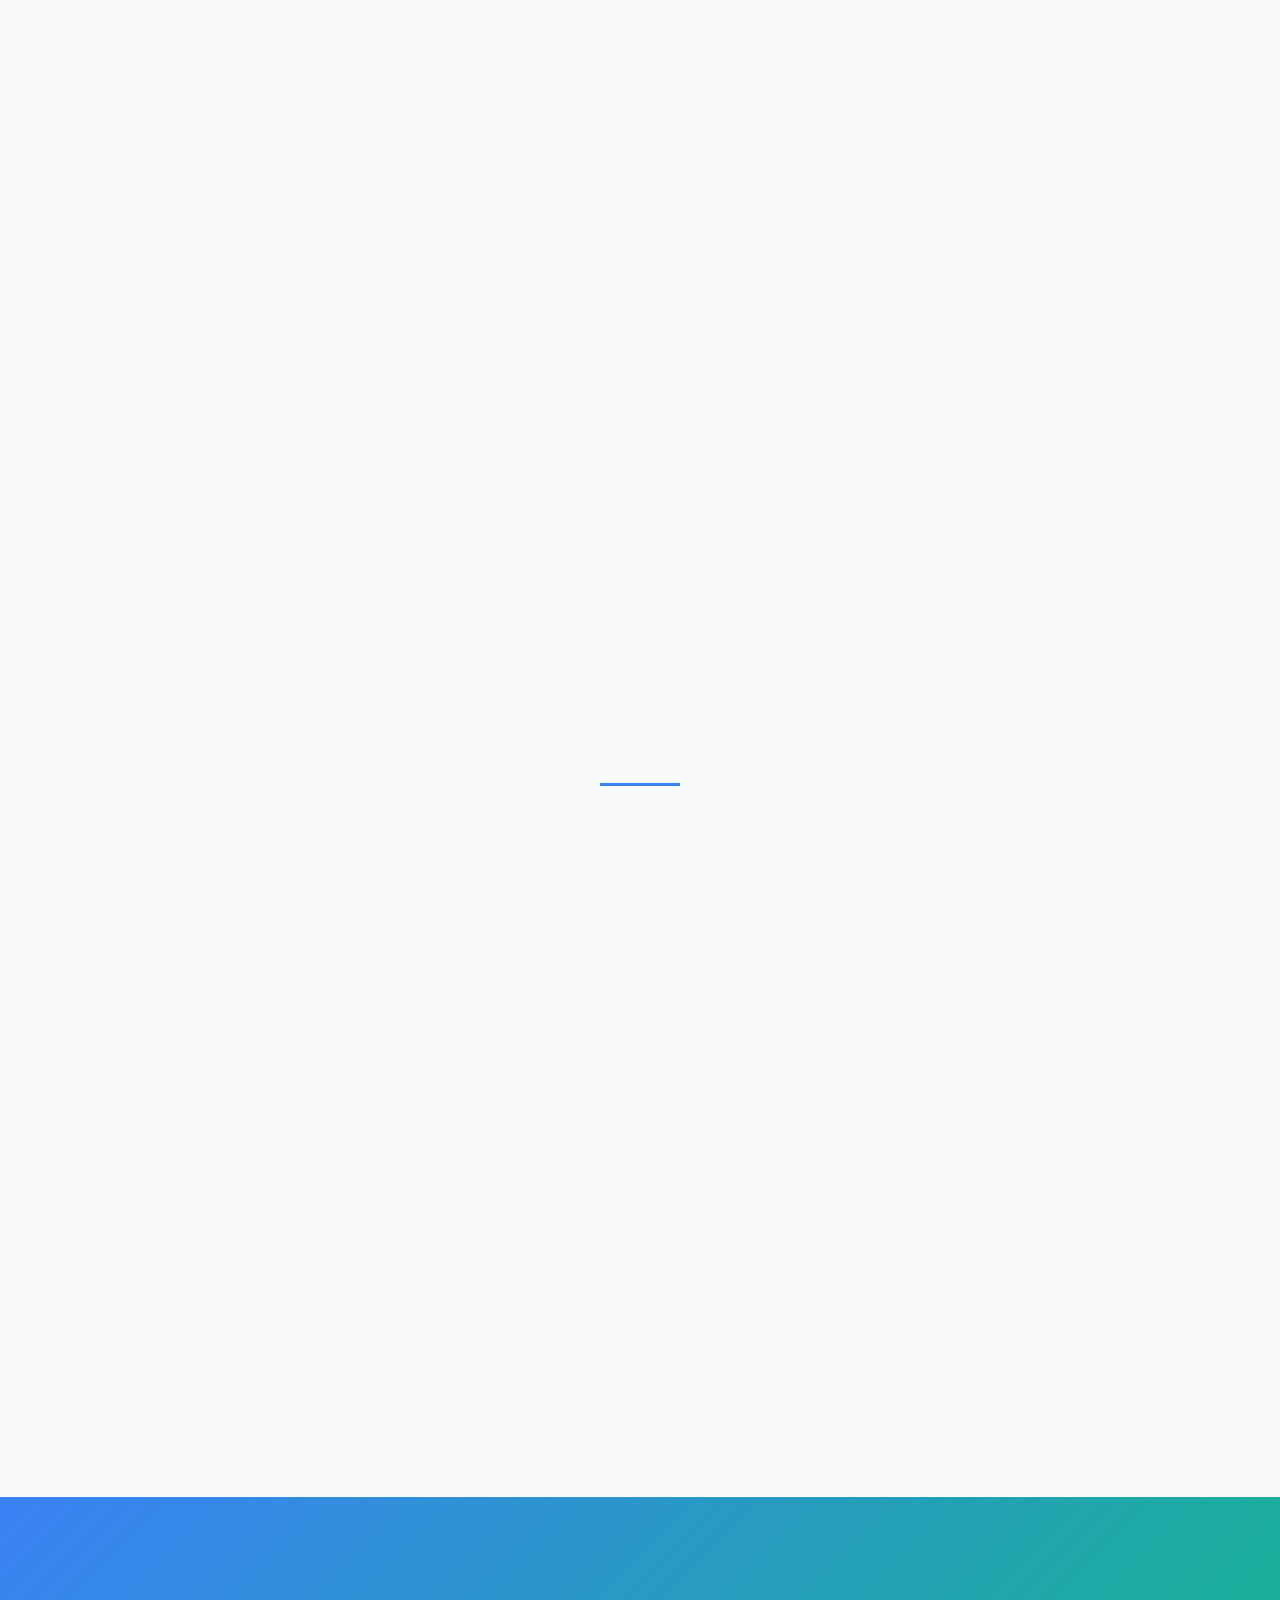
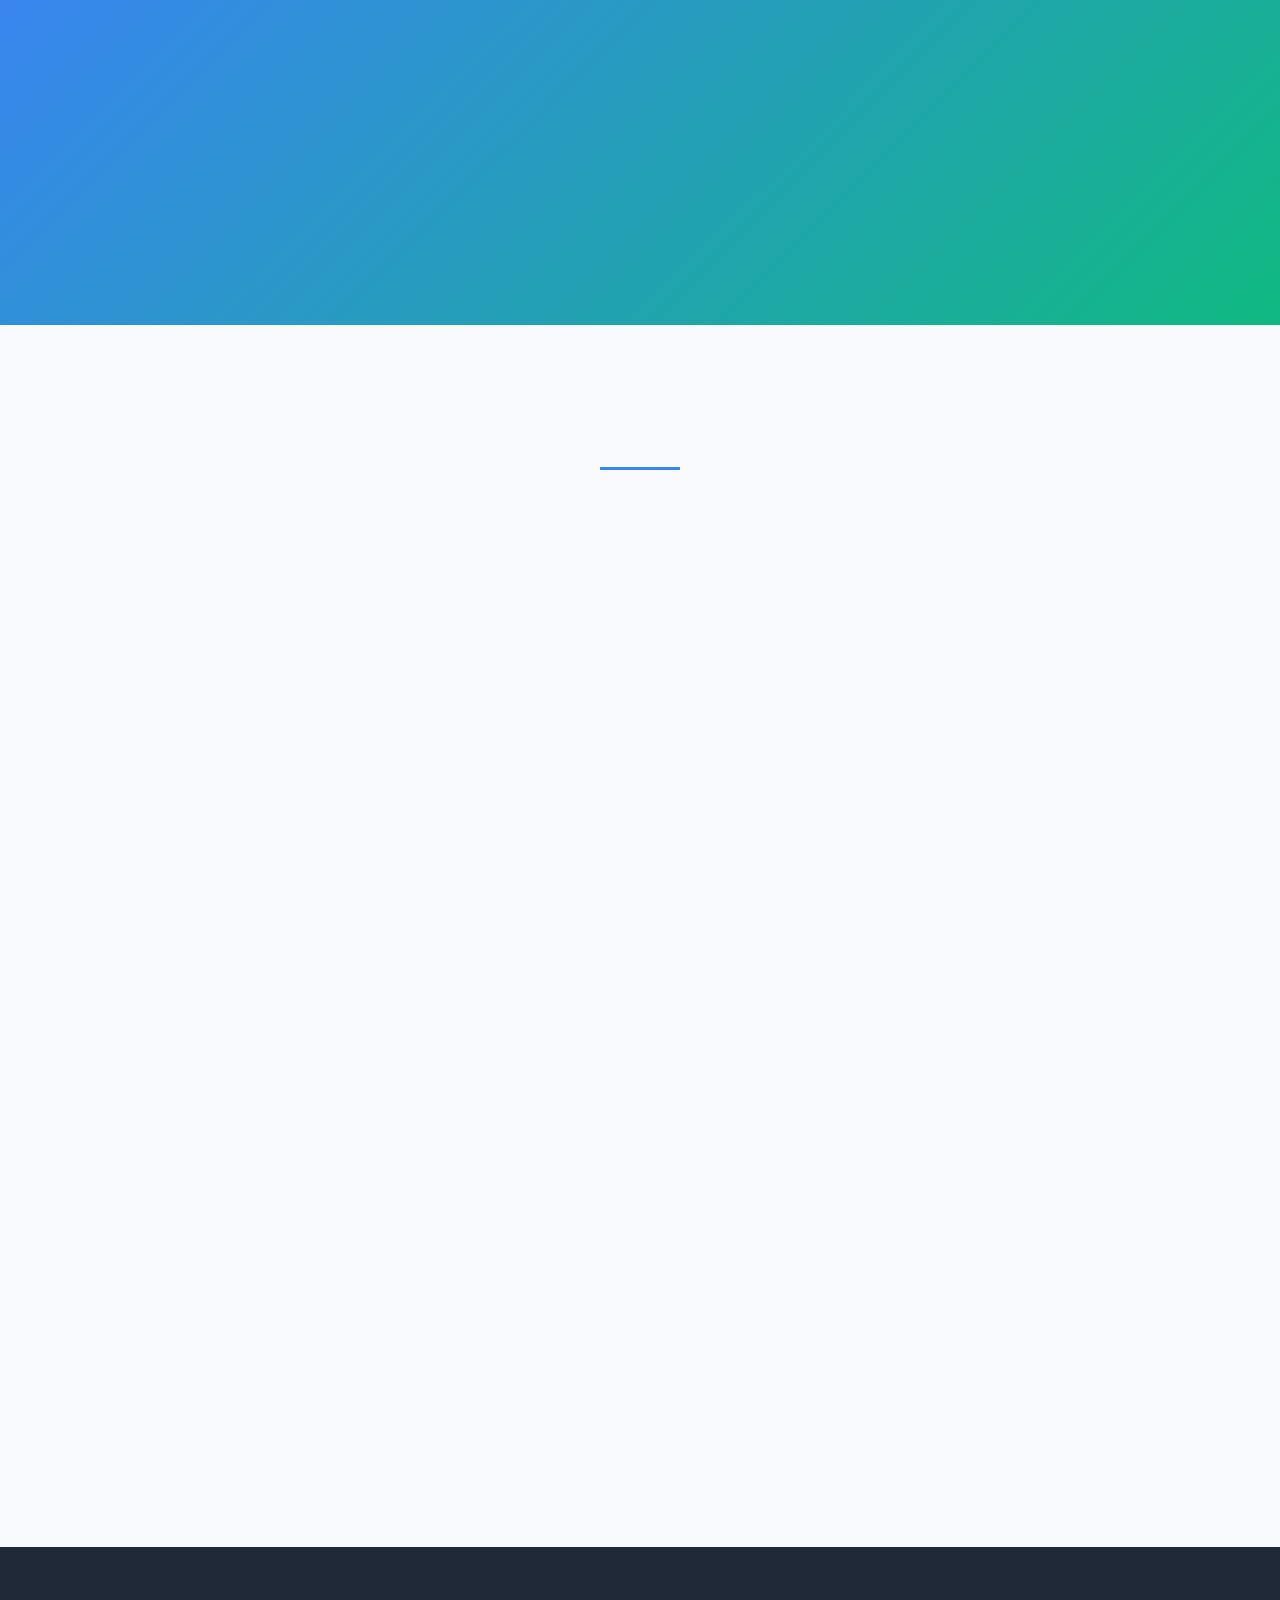
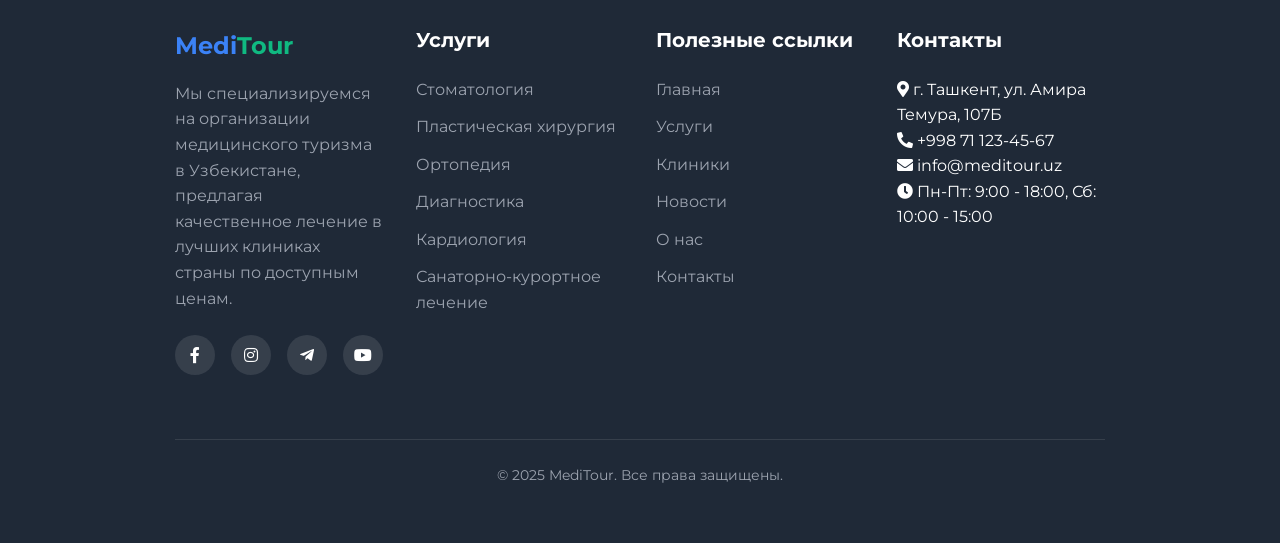
==== commit 4aad6e1e: "Add files via upload" ====
--- a/index.html
+++ b/index.html
@@ -1,5 +1,5 @@
 <!DOCTYPE html>
-<html lang="en">
+<html lang="ru">
 <head>
     <meta charset="UTF-8">
     <meta name="viewport" content="width=device-width, initial-scale=1.0">
@@ -18,45 +18,8 @@
     <link rel="stylesheet" href="https://cdnjs.cloudflare.com/ajax/libs/font-awesome/5.15.4/css/all.min.css">
 </head>
 <body>
-    <!-- Шапка сайта -->
-    <header class="header">
-        <div class="container header-container">
-            <div class="logo">
-                <a href="index.html" class="logo-text"><span class="primary">Medi</span><span class="secondary">Tour</span></a>
-            </div>
-            
-            <nav class="nav">
-                <ul class="nav-list">
-                    <li class="nav-item"><a href="index.html" class="nav-link active">Главная</a></li>
-                    <li class="nav-item"><a href="services.html" class="nav-link">Услуги</a></li>
-                    <li class="nav-item"><a href="locations.html" class="nav-link">Клиники</a></li>
-                    <li class="nav-item"><a href="news.html" class="nav-link">Новости</a></li>
-                    <li class="nav-item"><a href="#contact" class="nav-link">Контакты</a></li>
-                </ul>
-            </nav>
-            
-            <div class="lang-switcher">
-                <button class="lang-btn active" data-lang="ru">RU</button>
-                <button class="lang-btn" data-lang="en">EN</button>
-                <button class="lang-btn" data-lang="uz">UZ</button>
-            </div>
-            
-            <button class="mobile-menu-toggle">
-                <i class="fas fa-bars"></i>
-            </button>
-        </div>
-        
-        <!-- Мобильное меню -->
-        <div class="mobile-menu">
-            <ul class="mobile-menu-list">
-                <li class="mobile-menu-item"><a href="index.html" class="mobile-menu-link active">Главная</a></li>
-                <li class="mobile-menu-item"><a href="services.html" class="mobile-menu-link">Услуги</a></li>
-                <li class="mobile-menu-item"><a href="locations.html" class="mobile-menu-link">Клиники</a></li>
-                <li class="mobile-menu-item"><a href="news.html" class="mobile-menu-link">Новости</a></li>
-                <li class="mobile-menu-item"><a href="#contact" class="mobile-menu-link">Контакты</a></li>
-            </ul>
-        </div>
-    </header>
+    <!-- Header will be rendered by JavaScript -->
+    <div id="header-container"></div>
 
     <!-- Главная секция -->
     <section class="hero">
@@ -114,63 +77,6 @@
                         <p>Стоимость медицинских услуг в Узбекистане в 2-3 раза ниже, чем в развитых странах, при сопоставимом качестве.</p>
                     </div>
                 </div>
-                
-                <div class="feature-item fade-in delay-3">
-                    <div class="feature-icon">
-                        <i class="fas fa-plane"></i>
-                    </div>
-                    <div class="feature-content">
-                        <h3>Удобная логистика</h3>
-                        <p>Прямые авиарейсы из многих стран, упрощенный визовый режим и хорошо развитая транспортная инфраструктура.</p>
-                    </div>
-                </div>
-                
-                <div class="feature-item fade-in delay-4">
-                    <div class="feature-icon">
-                        <i class="fas fa-landmark"></i>
-                    </div>
-                    <div class="feature-content">
-                        <h3>Богатая культура</h3>
-                        <p>Возможность совместить лечение с посещением исторических городов Шелкового пути – Самарканда, Бухары, Хивы.</p>
-                    </div>
-                </div>
-                
-                <div class="feature-item fade-in delay-5">
-                    <div class="feature-icon">
-                        <i class="fas fa-clipboard-check"></i>
-                    </div>
-                    <div class="feature-content">
-                        <h3>Полное сопровождение</h3>
-                        <p>Индивидуальный подход и поддержка на всех этапах – от перевода документов до трансфера и размещения.</p>
-                    </div>
-                </div>
-            </div>
-        </div>
-    </section>
-
-    <!-- Статистика -->
-    <section class="section stats">
-        <div class="container">
-            <div class="stats-grid">
-                <div class="stat-item fade-in">
-                    <div class="stat-number counter" data-target="15000">0</div>
-                    <div class="stat-text">Иностранных пациентов ежегодно</div>
-                </div>
-                
-                <div class="stat-item fade-in delay-1">
-                    <div class="stat-number counter" data-target="50">0</div>
-                    <div class="stat-text">Современных клиник</div>
-                </div>
-                
-                <div class="stat-item fade-in delay-2">
-                    <div class="stat-number counter" data-target="800">0</div>
-                    <div class="stat-text">Врачей с международным опытом</div>
-                </div>
-                
-                <div class="stat-item fade-in delay-3">
-                    <div class="stat-number counter" data-target="25">0</div>
-                    <div class="stat-text">Стран-партнеров</div>
-                </div>
             </div>
         </div>
     </section>
@@ -217,39 +123,6 @@
                         <a href="services.html#orthopedics" class="card-link">Подробнее <i class="fas fa-arrow-right"></i></a>
                     </div>
                 </div>
-                
-                <div class="card service-card fade-in delay-3">
-                    <div class="image-zoom">
-                        <img src="img/services/checkup.jpg" alt="Программы Check-Up" class="card-image">
-                    </div>
-                    <div class="card-content">
-                        <h3 class="card-title">Программы Check-Up</h3>
-                        <p class="card-text">Комплексная диагностика организма с использованием передового оборудования. Индивидуальный подбор обследований и получение результатов в короткие сроки.</p>
-                        <a href="services.html#checkup" class="card-link">Подробнее <i class="fas fa-arrow-right"></i></a>
-                    </div>
-                </div>
-                
-                <div class="card service-card fade-in delay-4">
-                    <div class="image-zoom">
-                        <img src="img/services/cardiology.jpg" alt="Кардиология" class="card-image">
-                    </div>
-                    <div class="card-content">
-                        <h3 class="card-title">Кардиология</h3>
-                        <p class="card-text">Современные методы диагностики и лечения сердечно-сосудистых заболеваний, включая малоинвазивные операции и реабилитационные программы.</p>
-                        <a href="services.html#cardiology" class="card-link">Подробнее <i class="fas fa-arrow-right"></i></a>
-                    </div>
-                </div>
-                
-                <div class="card service-card fade-in delay-5">
-                    <div class="image-zoom">
-                        <img src="img/services/spa.jpg" alt="Санаторно-курортное лечение" class="card-image">
-                    </div>
-                    <div class="card-content">
-                        <h3 class="card-title">Санаторно-курортное лечение</h3>
-                        <p class="card-text">Оздоровительные процедуры в санаториях Узбекистана с использованием природных факторов – минеральных вод, целебных грязей и уникального климата.</p>
-                        <a href="services.html#spa" class="card-link">Подробнее <i class="fas fa-arrow-right"></i></a>
-                    </div>
-                </div>
             </div>
             
             <div class="text-center mt-5">
@@ -299,193 +172,6 @@
                         <p>Встреча в аэропорту, языковая поддержка, сопровождение на всех этапах лечения и диагностики.</p>
                     </div>
                 </div>
-                
-                <div class="process-step fade-in delay-4">
-                    <div class="process-step-number">5</div>
-                    <div class="process-step-content">
-                        <h3>Контроль результатов</h3>
-                        <p>Получение заключений, рекомендаций и поддержка связи с врачами после возвращения домой.</p>
-                    </div>
-                </div>
-            </div>
-        </div>
-    </section>
-
-    <!-- Отзывы клиентов -->
-    <section class="section testimonials">
-        <div class="container">
-            <div class="section-header">
-                <h2 class="section-title fade-in">Отзывы наших клиентов</h2>
-                <div class="section-divider"></div>
-                <p class="section-subtitle fade-in">Узнайте, что говорят наши клиенты о лечении в Узбекистане и наших услугах.</p>
-            </div>
-            
-            <div class="testimonials-slider fade-in">
-                <div class="testimonial-item">
-                    <div class="testimonial-image">
-                        <img src="img/testimonials/client1.jpg" alt="Михаил, Россия">
-                    </div>
-                    <div class="testimonial-text">
-                        <p>"Я проходил лечение в клинике Ташкента после травмы колена. Внимательные врачи, современное оборудование и доступные цены – все, что нужно для качественного лечения. Отдельное спасибо за организацию поездки и постоянную поддержку."</p>
-                    </div>
-                    <div class="testimonial-author">Михаил П.</div>
-                    <div class="testimonial-role">Россия, ортопедическое лечение</div>
-                </div>
-                
-                <div class="testimonial-item">
-                    <div class="testimonial-image">
-                        <img src="img/testimonials/client2.jpg" alt="Анна, Казахстан">
-                    </div>
-                    <div class="testimonial-text">
-                        <p>"Делала пластическую операцию в Ташкенте. Результат превзошел все ожидания! Профессиональный подход врачей, внимательный персонал и цена в разы ниже, чем у нас. Всем рекомендую!"</p>
-                    </div>
-                    <div class="testimonial-author">Анна К.</div>
-                    <div class="testimonial-role">Казахстан, пластическая хирургия</div>
-                </div>
-                
-                <div class="testimonial-item">
-                    <div class="testimonial-image">
-                        <img src="img/testimonials/client3.jpg" alt="Фархад, ОАЭ">
-                    </div>
-                    <div class="testimonial-text">
-                        <p>"Приезжал в Узбекистан для прохождения полного обследования. Меня поразила оперативность и качество диагностики. За три дня прошел комплексное обследование, которое в моей стране заняло бы недели. Обязательно приеду снова!"</p>
-                    </div>
-                    <div class="testimonial-author">Фархад М.</div>
-                    <div class="testimonial-role">ОАЭ, комплексная диагностика</div>
-                </div>
-                
-                <div class="testimonial-item">
-                    <div class="testimonial-image">
-                        <img src="img/testimonials/client4.jpg" alt="Елена, Украина">
-                    </div>
-                    <div class="testimonial-text">
-                        <p>"Прошла курс реабилитации после операции в санатории Чарвак. Великолепное сочетание медицинских процедур с отдыхом на природе. Отличный персонал, вкусная национальная кухня и красивые пейзажи помогли быстрому восстановлению."</p>
-                    </div>
-                    <div class="testimonial-author">Елена С.</div>
-                    <div class="testimonial-role">Украина, реабилитация</div>
-                </div>
-            </div>
-        </div>
-    </section>
-
-    <!-- Последние новости -->
-    <section class="section news">
-        <div class="container">
-            <div class="section-header">
-                <h2 class="section-title fade-in">Последние новости</h2>
-                <div class="section-divider"></div>
-                <p class="section-subtitle fade-in">Будьте в курсе последних событий в сфере медицинского туризма в Узбекистане.</p>
-            </div>
-            
-            <div class="grid grid-3" id="news-container">
-                <!-- Новости будут загружены с помощью JavaScript -->
-                <!-- Заглушки для демонстрации -->
-                <div class="news-item fade-in">
-                    <div class="news-image-container">
-                        <img src="img/news/news-1.jpg" alt="Новость 1" class="news-image">
-                        <div class="news-category">Инфраструктура</div>
-                    </div>
-                    <div class="news-content">
-                        <div class="news-date">15 апреля 2025</div>
-                        <h3 class="news-title">Узбекистан открывает новый медицинский центр для иностранных пациентов</h3>
-                        <p class="news-text">В Ташкенте открылся современный медицинский центр, специализирующийся на обслуживании иностранных пациентов. Центр оснащен новейшим оборудованием...</p>
-                        <a href="news-detail.html?id=1" class="news-link">Читать далее <i class="fas fa-arrow-right"></i></a>
-                    </div>
-                </div>
-                
-                <div class="news-item fade-in delay-1">
-                    <div class="news-image-container">
-                        <img src="img/news/news-2.jpg" alt="Новость 2" class="news-image">
-                        <div class="news-category">События</div>
-                    </div>
-                    <div class="news-content">
-                        <div class="news-date">10 апреля 2025</div>
-                        <h3 class="news-title">Международная конференция по медицинскому туризму пройдет в Самарканде</h3>
-                        <p class="news-text">В сентябре 2025 года в историческом городе Самарканд состоится международная конференция по медицинскому туризму. Эксперты из разных стран обсудят...</p>
-                        <a href="news-detail.html?id=2" class="news-link">Читать далее <i class="fas fa-arrow-right"></i></a>
-                    </div>
-                </div>
-                
-                <div class="news-item fade-in delay-2">
-                    <div class="news-image-container">
-                        <img src="img/news/news-3.jpg" alt="Новость 3" class="news-image">
-                        <div class="news-category">Курорты</div>
-                    </div>
-                    <div class="news-content">
-                        <div class="news-date">5 апреля 2025</div>
-                        <h3 class="news-title">Новый санаторий в Чарваке: лечение и отдых на берегу водохранилища</h3>
-                        <p class="news-text">В живописном районе Чарвакского водохранилища открылся новый санаторий, предлагающий комплексное лечение и реабилитацию пациентов в сочетании с отдыхом...</p>
-                        <a href="news-detail.html?id=3" class="news-link">Читать далее <i class="fas fa-arrow-right"></i></a>
-                    </div>
-                </div>
-            </div>
-            
-            <div class="text-center mt-5">
-                <a href="news.html" class="btn btn-primary btn-ripple fade-in">Все новости</a>
-            </div>
-        </div>
-    </section>
-
-    <!-- Галерея -->
-    <section class="section gallery">
-        <div class="container">
-            <div class="section-header">
-                <h2 class="section-title fade-in">Галерея</h2>
-                <div class="section-divider"></div>
-                <p class="section-subtitle fade-in">Фотографии наших клиник, оборудования и довольных пациентов.</p>
-            </div>
-            
-            <div class="gallery-grid fade-in">
-                <div class="gallery-item">
-                    <img src="img/gallery/gallery-1.jpg" alt="Современная клиника в Ташкенте">
-                </div>
-                <div class="gallery-item">
-                    <img src="img/gallery/gallery-2.jpg" alt="Операционная с новейшим оборудованием">
-                </div>
-                <div class="gallery-item">
-                    <img src="img/gallery/gallery-3.jpg" alt="Консультация с врачом">
-                </div>
-                <div class="gallery-item">
-                    <img src="img/gallery/gallery-4.jpg" alt="Санаторий в Чарваке">
-                </div>
-                <div class="gallery-item">
-                    <img src="img/gallery/gallery-5.jpg" alt="Медицинская диагностика">
-                </div>
-                <div class="gallery-item">
-                    <img src="img/gallery/gallery-6.jpg" alt="Стоматологическая клиника">
-                </div>
-            </div>
-        </div>
-    </section>
-
-    <!-- Партнеры -->
-    <section class="section partners">
-        <div class="container">
-            <div class="section-header">
-                <h2 class="section-title fade-in">Наши партнеры</h2>
-                <div class="section-divider"></div>
-                <p class="section-subtitle fade-in">Мы сотрудничаем с ведущими клиниками, санаториями и медицинскими центрами Узбекистана.</p>
-            </div>
-            
-            <div class="partners-slider fade-in">
-                <div class="partner-item">
-                    <img src="img/partners/partner-1.png" alt="Клиника 1">
-                </div>
-                <div class="partner-item">
-                    <img src="img/partners/partner-2.png" alt="Клиника 2">
-                </div>
-                <div class="partner-item">
-                    <img src="img/partners/partner-3.png" alt="Клиника 3">
-                </div>
-                <div class="partner-item">
-                    <img src="img/partners/partner-4.png" alt="Клиника 4">
-                </div>
-                <div class="partner-item">
-                    <img src="img/partners/partner-5.png" alt="Клиника 5">
-                </div>
-                <div class="partner-item">
-                    <img src="img/partners/partner-6.png" alt="Клиника 6">
-                </div>
             </div>
         </div>
     </section>
@@ -499,175 +185,56 @@
         </div>
     </section>
 
-    <!-- Контактная форма -->
-    <section id="contact" class="section contact">
-        <div class="container">
-            <div class="section-header">
-                <h2 class="section-title fade-in">Связаться с нами</h2>
-                <div class="section-divider"></div>
-                <p class="section-subtitle fade-in">Заполните форму ниже, чтобы получить бесплатную консультацию или задать вопрос.</p>
-            </div>
-            
-            <div class="contact-form-container">
-                <div class="contact-info slide-in-left">
-                    <h3>Контактная информация</h3>
-                    <p>Мы всегда рады помочь вам и ответить на все ваши вопросы о медицинском туризме в Узбекистане.</p>
-                    
-                    <ul class="contact-info-list">
-                        <li>
-                            <i class="fas fa-map-marker-alt"></i>
-                            <div>
-                                <h4>Адрес</h4>
-                                <p>г. Ташкент, ул. Амира Темура, 107Б</p>
-                            </div>
-                        </li>
-                        <li>
-                            <i class="fas fa-phone-alt"></i>
-                            <div>
-                                <h4>Телефон</h4>
-                                <p>+998 71 123-45-67</p>
-                                <p>+998 90 123-45-67</p>
-                            </div>
-                        </li>
-                        <li>
-                            <i class="fas fa-envelope"></i>
-                            <div>
-                                <h4>Email</h4>
-                                <p>info@meditour.uz</p>
-                            </div>
-                        </li>
-                        <li>
-                            <i class="fas fa-clock"></i>
-                            <div>
-                                <h4>Часы работы</h4>
-                                <p>Пн-Пт: 9:00 - 18:00</p>
-                                <p>Сб: 10:00 - 15:00</p>
-                            </div>
-                        </li>
-                    </ul>
-                    
-                    <div class="social-links">
-                        <a href="#" class="social-link"><i class="fab fa-facebook-f"></i></a>
-                        <a href="#" class="social-link"><i class="fab fa-instagram"></i></a>
-                        <a href="#" class="social-link"><i class="fab fa-telegram-plane"></i></a>
-                        <a href="#" class="social-link"><i class="fab fa-whatsapp"></i></a>
-                    </div>
-                </div>
-                
-                <div class="contact-form slide-in-right">
-                    <form id="contact-form">
-                        <div class="form-group">
-                            <label for="name" class="form-label">Ваше имя *</label>
-                            <input type="text" id="name" class="form-control" required>
-                        </div>
-                        
-                        <div class="form-group">
-                            <label for="email" class="form-label">Email *</label>
-                            <input type="email" id="email" class="form-control" required>
-                        </div>
-                        
-                        <div class="form-group">
-                            <label for="phone" class="form-label">Телефон *</label>
-                            <input type="tel" id="phone" class="form-control" required>
-                        </div>
-                        
-                        <div class="form-group">
-                            <label for="service" class="form-label">Интересующая услуга</label>
-                            <select id="service" class="form-control">
-                                <option value="">Выберите услугу</option>
-                                <option value="dental">Стоматология</option>
-                                <option value="plastic">Пластическая хирургия</option>
-                                <option value="orthopedics">Ортопедия</option>
-                                <option value="checkup">Диагностика (Check-Up)</option>
-                                <option value="cardiology">Кардиология</option>
-                                <option value="spa">Санаторно-курортное лечение</option>
-                                <option value="other">Другое</option>
-                            </select>
-                        </div>
-                        
-                        <div class="form-group">
-                            <label for="message" class="form-label">Сообщение *</label>
-                            <textarea id="message" class="form-control" rows="5" required></textarea>
-                        </div>
-                        
-                        <div class="form-group form-checkbox">
-                            <input type="checkbox" id="consent" required>
-                            <label for="consent">Я согласен на обработку персональных данных</label>
-                        </div>
-                        
-                        <button type="submit" class="btn btn-primary btn-ripple">Отправить сообщение</button>
-                    </form>
-                </div>
-            </div>
-        </div>
-    </section>
-
-    <!-- Карта -->
-    <section class="map-container">
-        <iframe src="https://www.google.com/maps/embed?pb=!1m18!1m12!1m3!1d2996.4456088376953!2d69.2861142!3d41.3119081!2m3!1f0!2f0!3f0!3m2!1i1024!2i768!4f13.1!3m3!1m2!1s0x38ae8b40d847941d%3A0x5765a23b38bcb8cd!2sAmir%20Temur%20Avenue%2C%20Tashkent%2C%20Uzbekistan!5e0!3m2!1sen!2sus!4v1620569522284!5m2!1sen!2sus" width="100%" height="450" style="border:0;" allowfullscreen="" loading="lazy"></iframe>
-    </section>
-
-    <!-- Подвал сайта -->
-    <footer class="footer">
-        <div class="container">
-            <div class="footer-grid">
-                <div class="footer-col">
-                    <div class="footer-logo">
-                        <a href="index.html" class="logo-text"><span class="primary">Medi</span><span class="secondary">Tour</span></a>
-                    </div>
-                    <p class="footer-text">Мы специализируемся на организации медицинского туризма в Узбекистане, предлагая качественное лечение в лучших клиниках страны по доступным ценам.</p>
-                    <div class="footer-social">
-                        <a href="#" class="social-link"><i class="fab fa-facebook-f"></i></a>
-                        <a href="#" class="social-link"><i class="fab fa-instagram"></i></a>
-                        <a href="#" class="social-link"><i class="fab fa-telegram-plane"></i></a>
-                        <a href="#" class="social-link"><i class="fab fa-youtube"></i></a>
-                    </div>
-                </div>
-                
-                <div class="footer-col">
-                    <h3>Услуги</h3>
-                    <ul class="footer-links">
-                        <li><a href="services.html#dental">Стоматология</a></li>
-                        <li><a href="services.html#plastic">Пластическая хирургия</a></li>
-                        <li><a href="services.html#orthopedics">Ортопедия</a></li>
-                        <li><a href="services.html#checkup">Диагностика</a></li>
-                        <li><a href="services.html#cardiology">Кардиология</a></li>
-                        <li><a href="services.html#spa">Санаторно-курортное лечение</a></li>
-                    </ul>
-                </div>
-                
-                <div class="footer-col">
-                    <h3>Полезные ссылки</h3>
-                    <ul class="footer-links">
-                        <li><a href="index.html">Главная</a></li>
-                        <li><a href="services.html">Услуги</a></li>
-                        <li><a href="locations.html">Клиники</a></li>
-                        <li><a href="news.html">Новости</a></li>
-                        <li><a href="#about">О нас</a></li>
-                        <li><a href="#contact">Контакты</a></li>
-                    </ul>
-                </div>
-                
-                <div class="footer-col">
-                    <h3>Контакты</h3>
-                    <ul class="footer-info">
-                        <li><i class="fas fa-map-marker-alt"></i> г. Ташкент, ул. Амира Темура, 107Б</li>
-                        <li><i class="fas fa-phone-alt"></i> +998 71 123-45-67</li>
-                        <li><i class="fas fa-envelope"></i> info@meditour.uz</li>
-                        <li><i class="fas fa-clock"></i> Пн-Пт: 9:00 - 18:00, Сб: 10:00 - 15:00</li>
-                    </ul>
-                </div>
-            </div>
-            
-            <div class="footer-bottom">
-                <p>&copy; 2025 MediTour. Все права защищены.</p>
-            </div>
-        </div>
-    </footer>
+    <!-- Contact section will be rendered by JavaScript -->
+    <div id="contact-container">
+        <!-- Contact form section placeholder -->
+    </div>
+
+    <!-- Footer will be rendered by JavaScript -->
+    <div id="footer-container"></div>
 
     <!-- JavaScript -->
-    <script type="module" src="js/main.js"></script>
-    <script type="module" src="js/animations.js"></script>
-    <script type="module" src="js/news.js"></script>
+    <script src="js/components.js"></script>
+    <script src="js/localization.js"></script>
+    <script src="js/main.js"></script>
+    <script src="js/animations.js"></script>
+    
+    <script>
+        document.addEventListener('DOMContentLoaded', function() {
+            // Render common components
+            document.getElementById('header-container').innerHTML = window.siteComponents.renderHeader('index', {});
+            document.getElementById('contact-container').innerHTML = window.siteComponents.renderContactSection({});
+            document.getElementById('footer-container').innerHTML = window.siteComponents.renderFooter({});
+            
+            // Initialize localization
+            window.localization.init('index');
+            
+            // Initialize other scripts
+            initAnimations();
+            initMainFunctionality();
+        });
+        
+        function initAnimations() {
+            // Initialize animations from animations.js
+            if (typeof window.initScrollAnimation === 'function') {
+                window.initScrollAnimation();
+            }
+            
+            if (typeof window.initCounterAnimation === 'function') {
+                window.initCounterAnimation();
+            }
+        }
+        
+        function initMainFunctionality() {
+            // Initialize functionality from main.js
+            if (typeof window.initMobileMenu === 'function') {
+                window.initMobileMenu();
+            }
+            
+            if (typeof window.initSmoothScroll === 'function') {
+                window.initSmoothScroll();
+            }
+        }
+    </script>
 </body>
 </html>
--- a/css/style.css
+++ b/css/style.css
@@ -811,4 +811,334 @@
 
 .hidden {
   display: none;
+}
+
+/* 
+* Header and Navigation Styles for MediTour Website
+* These styles should be added to the style.css file
+*/
+
+/* Header */
+.header {
+  position: fixed;
+  top: 0;
+  left: 0;
+  width: 100%;
+  height: var(--header-height);
+  background-color: white;
+  box-shadow: 0 2px 8px rgba(0, 0, 0, 0.1);
+  z-index: 1000;
+  transition: all 0.3s ease;
+}
+
+.header-container {
+  display: flex;
+  align-items: center;
+  justify-content: space-between;
+  height: 100%;
+}
+
+/* Logo styles */
+.logo {
+  display: flex;
+  align-items: center;
+}
+
+.logo-text {
+  font-size: 1.5rem;
+  font-weight: 700;
+  text-decoration: none;
+}
+
+.logo-text .primary {
+  color: var(--primary-color);
+}
+
+.logo-text .secondary {
+  color: var(--secondary-color);
+}
+
+/* Main Navigation */
+.nav {
+  display: flex;
+  align-items: center;
+}
+
+.nav-list {
+  display: flex;
+  margin: 0;
+  padding: 0;
+  list-style: none;
+}
+
+.nav-item {
+  margin-left: 2rem;
+}
+
+.nav-link {
+  position: relative;
+  color: var(--gray-dark);
+  font-weight: 500;
+  padding: 5px 0;
+  text-decoration: none;
+  transition: color 0.3s;
+}
+
+.nav-link:hover,
+.nav-link.active {
+  color: var(--primary-color);
+}
+
+.nav-link::after {
+  content: '';
+  position: absolute;
+  bottom: -5px;
+  left: 0;
+  width: 0;
+  height: 2px;
+  background-color: var(--primary-color);
+  transition: width 0.3s ease;
+}
+
+.nav-link:hover::after,
+.nav-link.active::after {
+  width: 100%;
+}
+
+/* Language Dropdown */
+.lang-dropdown {
+  position: relative;
+  margin-left: 2rem;
+}
+
+.lang-dropdown-btn {
+  display: flex;
+  align-items: center;
+  background: none;
+  border: none;
+  color: var(--gray-dark);
+  font-weight: 500;
+  cursor: pointer;
+  padding: 5px 10px;
+  border-radius: 4px;
+  transition: all 0.3s ease;
+}
+
+.lang-dropdown-btn:hover {
+  background-color: rgba(0, 0, 0, 0.05);
+}
+
+.lang-dropdown-btn .current-lang {
+  margin-right: 8px;
+}
+
+.lang-dropdown-btn i {
+  font-size: 0.8rem;
+  transition: transform 0.3s ease;
+}
+
+.lang-dropdown.active .lang-dropdown-btn i {
+  transform: rotate(180deg);
+}
+
+.lang-dropdown-content {
+  position: absolute;
+  top: 100%;
+  right: 0;
+  width: 150px;
+  background-color: white;
+  box-shadow: 0 4px 12px rgba(0, 0, 0, 0.1);
+  border-radius: 4px;
+  padding: 0.5rem 0;
+  margin-top: 0.5rem;
+  opacity: 0;
+  visibility: hidden;
+  transform: translateY(-10px);
+  transition: all 0.3s ease;
+  z-index: 1000;
+}
+
+.lang-dropdown.active .lang-dropdown-content {
+  opacity: 1;
+  visibility: visible;
+  transform: translateY(0);
+}
+
+.lang-option {
+  display: block;
+  padding: 0.75rem 1rem;
+  color: var(--gray-dark);
+  text-decoration: none;
+  transition: all 0.3s ease;
+}
+
+.lang-option:hover,
+.lang-option.active {
+  background-color: var(--gray-light);
+  color: var(--primary-color);
+}
+
+.lang-option.active {
+  font-weight: 600;
+}
+
+/* Mobile Menu Toggle */
+.mobile-menu-toggle {
+  display: none;
+  background: none;
+  border: none;
+  cursor: pointer;
+  width: 30px;
+  height: 24px;
+  position: relative;
+  z-index: 1010;
+  padding: 0;
+}
+
+.mobile-menu-toggle span {
+  display: block;
+  position: absolute;
+  height: 3px;
+  width: 100%;
+  background: var(--primary-color);
+  border-radius: 3px;
+  opacity: 1;
+  left: 0;
+  transform: rotate(0deg);
+  transition: .25s ease-in-out;
+}
+
+.mobile-menu-toggle span:nth-child(1) {
+  top: 0px;
+}
+
+.mobile-menu-toggle span:nth-child(2) {
+  top: 10px;
+}
+
+.mobile-menu-toggle span:nth-child(3) {
+  top: 20px;
+}
+
+.mobile-menu-toggle.active span:nth-child(1) {
+  top: 10px;
+  transform: rotate(135deg);
+}
+
+.mobile-menu-toggle.active span:nth-child(2) {
+  opacity: 0;
+  left: -60px;
+}
+
+.mobile-menu-toggle.active span:nth-child(3) {
+  top: 10px;
+  transform: rotate(-135deg);
+}
+
+/* Mobile Menu */
+.mobile-menu {
+  position: fixed;
+  top: var(--header-height);
+  left: 0;
+  width: 100%;
+  height: 0;
+  background-color: white;
+  overflow: hidden;
+  transition: height 0.3s ease;
+  z-index: 1000;
+  box-shadow: 0 4px 6px rgba(0, 0, 0, 0.1);
+}
+
+.mobile-menu.open {
+  height: auto;
+  max-height: 100vh;
+  padding: 1.5rem 0;
+  overflow-y: auto;
+}
+
+.mobile-menu-list {
+  padding: 0;
+  margin: 0;
+  list-style: none;
+}
+
+.mobile-menu-item {
+  padding: 0;
+  margin: 0;
+  border-bottom: 1px solid var(--gray-light);
+}
+
+.mobile-menu-link {
+  display: block;
+  padding: 1rem 1.5rem;
+  color: var(--gray-dark);
+  font-weight: 500;
+  text-decoration: none;
+  transition: all 0.3s ease;
+}
+
+.mobile-menu-link:hover,
+.mobile-menu-link.active {
+  color: var(--primary-color);
+  background-color: var(--gray-light);
+}
+
+.mobile-lang-selector {
+  padding: 1rem 1.5rem;
+  margin-top: 1rem;
+  border-top: 1px solid var(--gray-light);
+}
+
+.mobile-lang-selector .lang-dropdown {
+  margin-left: 0;
+}
+
+.mobile-lang-selector .lang-dropdown-content {
+  position: static;
+  width: 100%;
+  opacity: 1;
+  visibility: visible;
+  transform: none;
+  box-shadow: none;
+  padding: 0;
+  margin-top: 1rem;
+  display: none;
+}
+
+.mobile-lang-selector .lang-dropdown.active .lang-dropdown-content {
+  display: block;
+}
+
+.mobile-lang-selector .lang-option {
+  padding: 0.75rem 0;
+  border-bottom: 1px solid var(--gray-light);
+}
+
+.mobile-lang-selector .lang-option:last-child {
+  border-bottom: none;
+}
+
+/* Responsive styles */
+@media (max-width: 991px) {
+  .nav {
+    display: none;
+  }
+  
+  .lang-dropdown:not(.mobile-lang-selector .lang-dropdown) {
+    display: none;
+  }
+  
+  .mobile-menu-toggle {
+    display: block;
+  }
+  
+  .header-container {
+    padding: 0 1.5rem;
+  }
+}
+
+@media (min-width: 992px) {
+  .mobile-menu {
+    display: none !important;
+  }
 }
--- a/css/responsive.css
+++ b/css/responsive.css
@@ -650,4 +650,291 @@
       box-shadow: none;
       border: 1px solid #ddd;
     }
-  }+  }
+
+  @media (min-width: 992px) {
+    .mobile-menu {
+        display: none !important;
+    }
+    
+    .mobile-menu-toggle {
+        display: none !important;
+    }
+}
+
+/* Ensure mobile menu remains hidden on desktop even if it has 'open' class */
+@media (min-width: 992px) {
+    .mobile-menu.open {
+        display: none !important;
+    }
+}
+
+/* Fix desktop layout issues */
+@media (min-width: 992px) {
+    .container {
+        max-width: 960px;
+        padding: 0 15px;
+        margin: 0 auto;
+    }
+    
+    .grid-3 {
+        grid-template-columns: repeat(3, 1fr) !important;
+    }
+    
+    .grid-4 {
+        grid-template-columns: repeat(4, 1fr) !important;
+    }
+    
+    /* Fix for hero section layout on desktop */
+    .hero-content {
+        flex-direction: row !important;
+    }
+    
+    .hero-text, .hero-image {
+        width: 50% !important;
+    }
+    
+    .hero-text {
+        margin-bottom: 0 !important;
+        text-align: left !important;
+    }
+    
+    /* Fix vertical alignment in features section */
+    .feature-item {
+        display: flex;
+        align-items: flex-start;
+    }
+}
+
+/* Fix general overflow issues */
+body, html {
+    overflow-x: hidden;
+    max-width: 100%;
+}
+
+.header-container {
+    padding: 0 15px;
+}
+
+/* Fix for partner cards and other grid items */
+@media (min-width: 768px) {
+    .partners-grid {
+        display: grid;
+        grid-template-columns: repeat(2, 1fr);
+        gap: 2rem;
+    }
+}
+
+@media (min-width: 992px) {
+    .partners-grid {
+        grid-template-columns: repeat(3, 1fr);
+    }
+}
+
+/* Fix for service partner cards */
+@media (min-width: 768px) and (max-width: 991px) {
+    .grid-4 {
+        grid-template-columns: repeat(2, 1fr) !important;
+    }
+}
+
+/* Fix for contact form layout */
+@media (min-width: 992px) {
+    .contact-form-container {
+        display: flex;
+        gap: 2rem;
+    }
+    
+    .contact-info, .contact-form {
+        width: 50%;
+    }
+}
+
+/* Fix for image zooming */
+.image-zoom {
+    overflow: hidden;
+}
+
+.image-zoom img {
+    width: 100%;
+    height: auto;
+    transition: transform 0.6s ease;
+}
+
+/* Fix for footer columns */
+@media (min-width: 992px) {
+    .footer-grid {
+        display: grid;
+        grid-template-columns: repeat(4, 1fr);
+        gap: 2rem;
+    }
+}
+
+/* Fix button alignment */
+.btn-group {
+    justify-content: flex-start;
+}
+
+@media (max-width: 767px) {
+    .btn-group {
+        justify-content: center;
+    }
+}
+
+/* Fix form layout in partners page */
+@media (min-width: 768px) {
+    .form-row {
+        display: flex;
+        gap: 1.5rem;
+    }
+    
+    .form-row .form-group {
+        flex: 1;
+    }
+    
+    .partnership-form {
+        max-width: 800px;
+        margin: 0 auto;
+    }
+}
+
+/* Fix card layouts and hover effects */
+.service-card, .location-card, .news-item {
+    transition: transform 0.3s, box-shadow 0.3s;
+    height: 100%;
+    display: flex;
+    flex-direction: column;
+}
+
+.card-content {
+    flex-grow: 1;
+    display: flex;
+    flex-direction: column;
+}
+
+.card-link, .news-link {
+    margin-top: auto;
+}
+
+/* Fix international partners section */
+.international-partners {
+    display: grid;
+    grid-template-columns: repeat(1, 1fr);
+    gap: 2rem;
+}
+
+@media (min-width: 576px) {
+    .international-partners {
+        grid-template-columns: repeat(2, 1fr);
+    }
+}
+
+@media (min-width: 992px) {
+    .international-partners {
+        grid-template-columns: repeat(4, 1fr);
+    }
+}
+
+.international-partner {
+    text-align: center;
+}
+
+.international-partner img {
+    max-width: 150px;
+    margin-bottom: 1rem;
+}
+
+/* Fix service partner cards */
+.service-partner-card {
+    background-color: white;
+    padding: 1.5rem;
+    border-radius: 8px;
+    box-shadow: 0 4px 6px rgba(0, 0, 0, 0.1);
+    height: 100%;
+}
+
+.service-partner-icon {
+    width: 60px;
+    height: 60px;
+    background-color: var(--primary-light);
+    color: var(--primary-color);
+    border-radius: 50%;
+    display: flex;
+    align-items: center;
+    justify-content: center;
+    font-size: 1.5rem;
+    margin: 0 auto 1.5rem;
+}
+
+.service-partner-title {
+    text-align: center;
+    margin-bottom: 1rem;
+}
+
+.service-partner-list {
+    padding-left: 1.5rem;
+}
+
+.service-partner-list li {
+    margin-bottom: 0.5rem;
+    position: relative;
+    list-style-type: none;
+}
+
+.service-partner-list li::before {
+    content: '•';
+    color: var(--primary-color);
+    position: absolute;
+    left: -1rem;
+}
+
+/* Fix for partnership benefits section */
+.benefit-card {
+    background-color: white;
+    padding: 1.5rem;
+    border-radius: 8px;
+    box-shadow: 0 4px 6px rgba(0, 0, 0, 0.1);
+    text-align: center;
+    height: 100%;
+}
+
+.benefit-icon {
+    width: 70px;
+    height: 70px;
+    background-color: var(--primary-light);
+    color: var(--primary-color);
+    border-radius: 50%;
+    display: flex;
+    align-items: center;
+    justify-content: center;
+    font-size: 1.8rem;
+    margin: 0 auto 1.5rem;
+}
+
+.benefit-title {
+    margin-bottom: 1rem;
+}
+
+.partnership-cta {
+    text-align: center;
+    margin-top: 3rem;
+    padding: 2rem;
+    background-color: var(--gray-light);
+    border-radius: 8px;
+}
+
+.partnership-cta h3 {
+    margin-bottom: 1rem;
+}
+
+.partnership-cta p {
+    margin-bottom: 1.5rem;
+    max-width: 600px;
+    margin-left: auto;
+    margin-right: auto;
+}
+
+/* Fix .bg-blue-light missing style */
+.bg-blue-light {
+    background-color: rgba(59, 130, 246, 0.1);
+}
